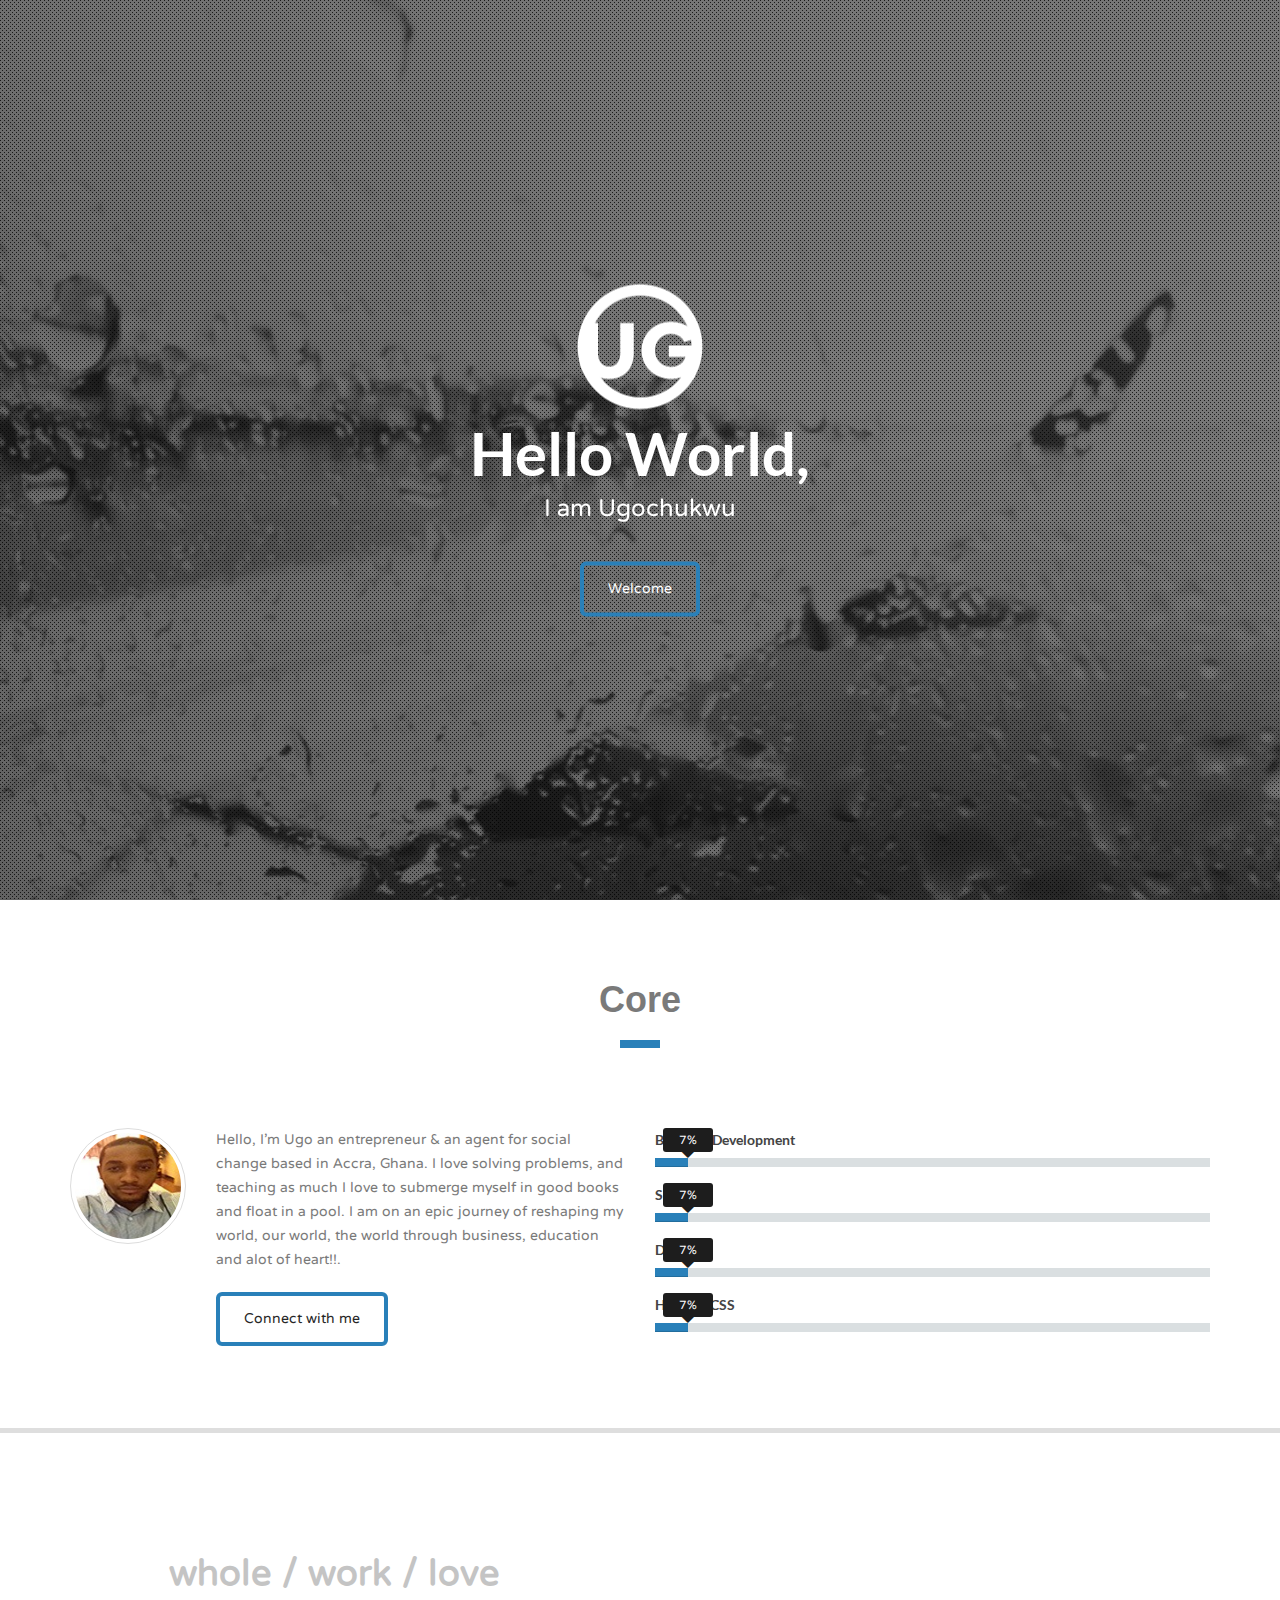
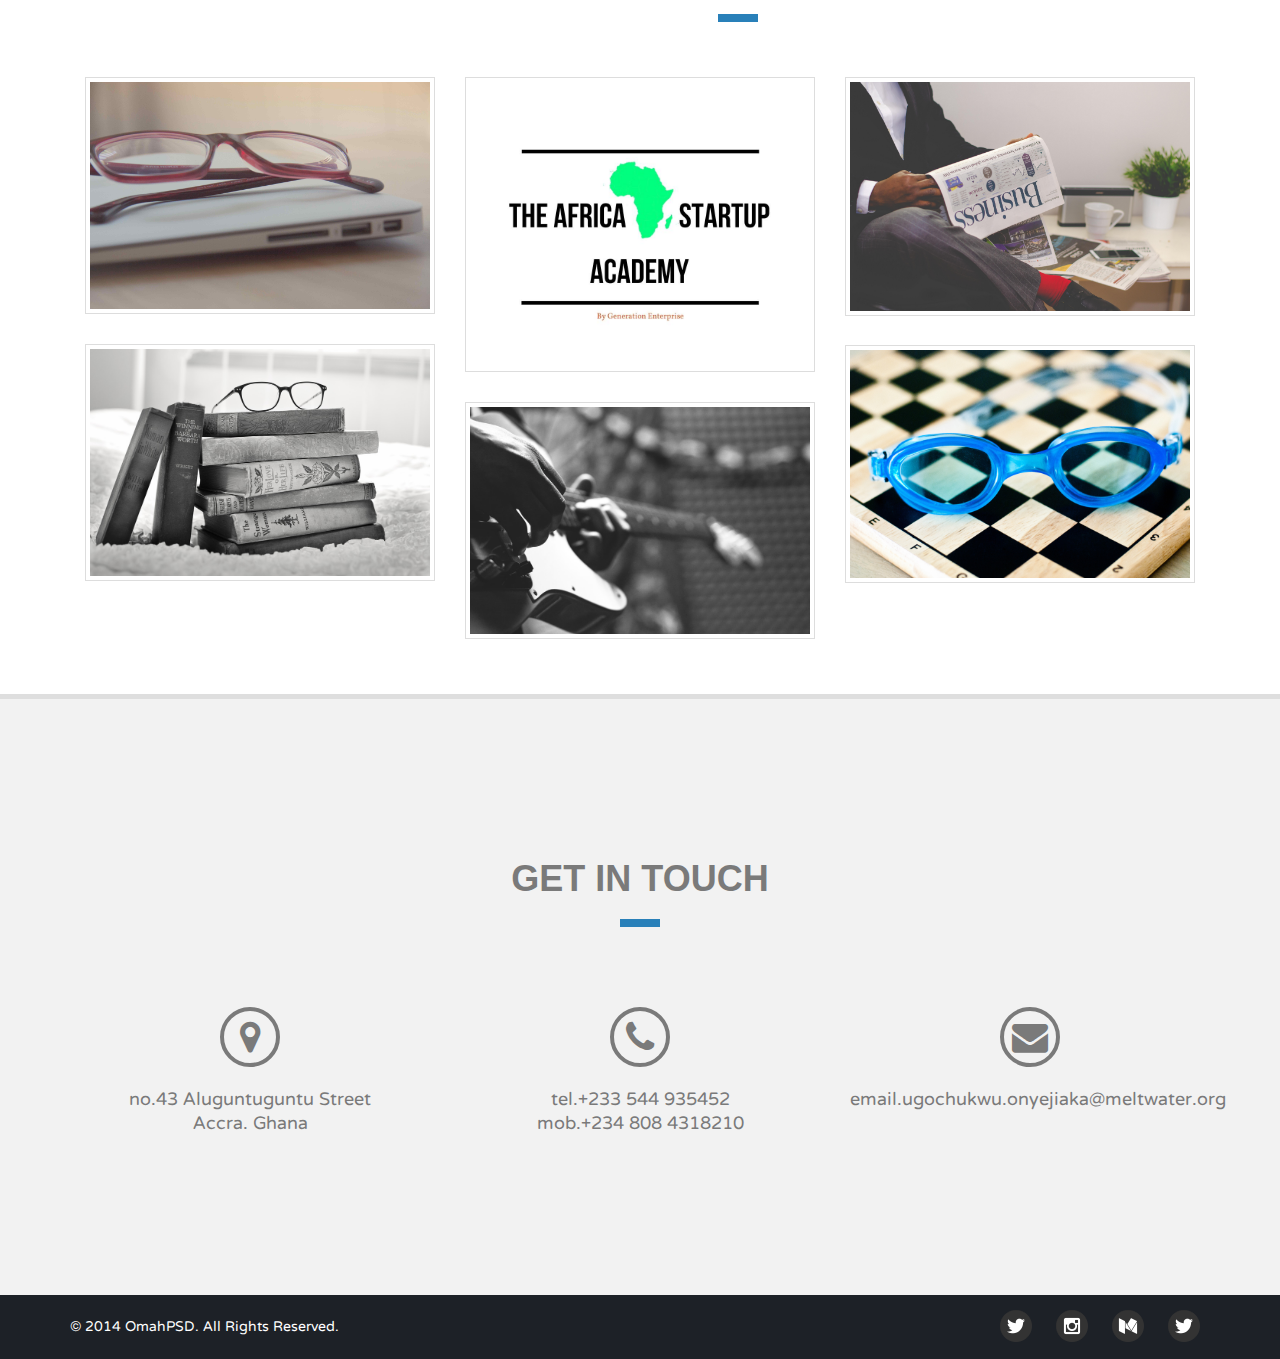
==== index.html @ f0c9c854 "new" ====
<!DOCTYPE html>
<html lang="en">

<head>
    <meta charset="utf-8">
    <meta name="viewport" content="width=device-width, initial-scale=1.0">
    <meta name="description" content="">
    <meta name="author" content="">
    <title>Ugochukwu</title>
    <!-- Bootstrap core CSS -->
    <link href="css/bootstrap.min.css" rel="stylesheet">
    <!-- Add custom CSS here -->
    <link href="css/style.css" rel="stylesheet">
    <link href="css/ekko-lightbox.css" rel="stylesheet">
    <link href="css/flexslider.css" rel="stylesheet">
    <link href="css/animate.min.css" rel="stylesheet">
    <link href="font-awesome/css/font-awesome.min.css" rel="stylesheet">
    <link href="css/bootstrap-theme.min.css" rel="stylesheet">
    <!--[if lt IE 9]>
        <script src="http://html5shiv.googlecode.com/svn/trunk/html5.js"></script>
        <![endif]-->
</head>

<body>
    <div id="boxWrapp">
        <div class="main-nav clearfix">
            <!-- navbar -->
            <nav class="navbar navbar-inverse" role="navigation">
                <div class="container-fluid">
                    <!-- Brand and toggle get grouped for better mobile display -->
                    <div class="navbar-header">
                        <button type="button" class="navbar-toggle" data-toggle="collapse" data-target="#NavCol">
                            <span class="sr-only">Toggle navigation</span>
                            <span class="icon-bar"></span>
                            <span class="icon-bar"></span>
                            <span class="icon-bar"></span>
                        </button>
                        <a class="navbar-brand bg-primary" href="#about">Ugochukwu</a>
                    </div>
                    <!-- Collect the nav links, forms, and other content for toggling -->
                    <div class="collapse navbar-collapse" id="NavCol">
                        <ul class="nav navbar-nav navbar-right">
                            <li class="current"><a href="#about" class="linear">Home</a></li>
                            <li><a href="#aboutMore" class="linear">Core</a></li>
                            <li><a href="#work" class="linear">Profile</a></li>
                            <li><a href="#contact" class="linear">Contact</a></li>
                        </ul>
                    </div>
                    <!-- /.navbar-collapse -->
                </div>
                <!-- /.container-fluid -->
            </nav>
        </div>
        <!-- Full Page Image Header Area -->
        <div id="about" class="header">
            <div class="maskHeader"></div>
            <div class="main-caption">
                <div class="logo">
                    <img src="img/ugo_logo.png" alt="logo" />
                </div>
                <!-- slider -->
                <div id="flex-head" class="flexslider">
                    <ul class="slides">
                        <li>
                            <h1>Hello World,</h1>
                            <h2>I am Ugochukwu</h2>
                        </li>
                        <li>
                            <h1>I'm an Entrepreneur</h1>
                            <h2>Passionate about solving problems with vision, simplicity & team-work</h2>
                        </li>
                        <li>
                            <h1>I'm an Educator </h1>
                            <h2>Passionate about making the world a better place through education</h2>
                        </li>
                    </ul>
                </div>
                <!-- end slider -->
                <a href="#aboutMore" class="btn btnAbout btn-clear border-color color-primary btn-lg linear">Welcome</a>
            </div>
            <!--  end main caption -->
        </div>
        <!-- end header -->
        <!-- /Full Page Image Header Area -->
        <!-- content -->
        <div id="aboutMore" class="page">
            <div class="container">
                <div class="row">
                    <div class="col-md-10  col-md-offset-1">
                        <div class="build title-page">
                            <h2 class="text-center">Core</h2>
                            <div class="line-title bg-primary"></div>
                        </div>
                    </div>
                    <!-- end col -->
                </div>
                <!-- end row -->
                <div class="row">
                    <div class="col-md-6">
                        <div class="build main-about">
                            <div class="row">
                                <div class="col-md-3">
                                    <div class="main-avatar text-center">
                                        <div class="avatar img-thumbnail img-circle">
                                            <img src="img/ugoavatar.jpg" alt="avatar" />
                                        </div>
                                    </div>
                                </div>
                                <div class="col-md-9">
                                    <div class="about-content">
                                        <p>Hello, I'm Ugo an entrepreneur & an agent for social change based in Accra, Ghana. I love solving problems, and teaching as much I love to submerge myself in good books and float in a pool. I am on an epic journey of reshaping my world, our world, the world through business, education and alot of heart!!.</p>
                                        <a href="#contact" class="btn btn-clear btn-lg border-color linear hire">Connect with me</a>
                                    </div>
                                </div>
                            </div>
                        </div>
                    </div>
                    <!-- end col -->
                    <div class="col-md-6">
                        <div class="build progressbar-a">
                            <div class="wrapp-progress">
                                <p class="pull-left">Business Development</p>
                                <div class="progress">
                                    <div class="progress-bar  clearfix" role="progressbar" aria-valuenow="89" aria-valuemin="0" aria-valuemax="100" style="width: 0%">
                                        <span class="precent-value"></span>
                                        <i class="fa fa-caret-down"></i>
                                    </div>
                                </div>
                            </div>
                            <div class="wrapp-progress">
                                <p class="pull-left">Sales</p>
                                <div class="progress">
                                    <div class="progress-bar  clearfix" role="progressbar" aria-valuenow="95" aria-valuemin="0" aria-valuemax="100" style="width: 0%">
                                        <span class="precent-value"></span>
                                        <i class="fa fa-caret-down"></i>
                                    </div>
                                </div>
                            </div>
                            <div class="wrapp-progress">
                                <p class="pull-left">Design</p>
                                <div class="progress">
                                    <div class="progress-bar  clearfix" role="progressbar" aria-valuenow="40" aria-valuemin="0" aria-valuemax="100" style="width: 0%">
                                        <span class="precent-value"></span>
                                        <i class="fa fa-caret-down"></i>
                                    </div>
                                </div>
                            </div>
                            <div class="wrapp-progress">
                                <p class="pull-left">HTML & CSS </p>
                                <div class="progress">
                                    <div class="progress-bar  clearfix" role="progressbar" aria-valuenow="70" aria-valuemin="0" aria-valuemax="100" style="width: 0%">
                                        <span class="precent-value"></span>
                                        <i class="fa fa-caret-down"></i>
                                    </div>
                                </div>
                            </div>
                        </div>
                    </div>
                </div>
                <!-- end row -->
            </div>
        </div>
        <!-- /Intro -->
        <!-- Portfolio -->
        <div id="work" class="page clearfix">
            <div class="container">
                <div class="row">
                    <div class="col-md-12  col-md-offset-1">
                        <div class="build title-page">
                            <ul id="filterOptions" class="clearfix ">
                                <li>
                                    <a class="btn btn-link linear" href="#" data-group="all">
                                        <h2>whole</h2></a>
                                </li>
                                <li><span><h2>/</h2></span></li>
                                <li>
                                    <a class="btn btn-link linear" href="#" data-group="mobile">
                                        <h2>work</h2></a>
                                </li>
                                <li><span><h2>/</h2></span></li>
                                <li>
                                    <a class="btn btn-link linear" href="#" data-group="ilustrator">
                                        <h2>love</h2></a>
                                </li>
                            </ul>
                            <div class="line-title bg-primary"></div>
                        </div>
                    </div>
                    <!-- end col -->
                </div>
                <!-- end row -->
                <div class="col-md-12">
                    <div class="folio-content clearfix">
                        <div class="row">
                            <div class="container_folio clearfix gallery" id="grid">
                                <div class="col-xs-12 col-sm-4 col-md-4 box" data-groups='["all", "mobile"]'>
                                    <div class="folio-img">
                                        <div class="portfolio-item ">
                                            <div class="thumbnail">
                                                <div class="thumb-img">
                                                    <div class="link-attr">
                                                        <a href="img/founder.png" data-gallery="" data-parent="" data-toggle="lightbox" data-title="Entrepreneurship path" class="link-search animated linear"><i class="fa fa-search"></i></a>
                                                        <a href="#" class="link-chain animated linear"><i class="fa  fa-chain"></i></a>
                                                    </div>
                                                    <img class="linear img-portfolio img-responsive" src="img/Macbook-Glasses-BarnImages.com-1.jpg" alt="This Is Image">
                                                    <div class="folio-caption">
                                                        <i class="fa fa-caret-up"></i>
                                                        <p>Founder</p>
                                                    </div>
                                                </div>
                                            </div>
                                        </div>
                                    </div>
                                </div>
                                <div class="col-xs-12 col-sm-4 col-md-4 box" data-groups='["all", "mobile"]'>
                                    <div class="folio-img">
                                        <div class="portfolio-item">
                                            <div class="thumbnail">
                                                <div class="thumb-img">
                                                    <div class="link-attr">
                                                        <a href="img/ASA.jpg" data-gallery="" data-parent="" data-toggle="lightbox" data-title="African Startup Academy" class="link-search animated linear"><i class="fa fa-search"></i></a>
                                                        <a href="#" class="link-chain animated linear"><i class="fa  fa-chain"></i></a>
                                                    </div>
                                                    <img class="linear img-portfolio img-responsive" src="img/12961458_1305160006167172_6121748039658081891_n.jpg" alt="This Is Image">
                                                    <div class="link"><a href="#">This Is Folio Link2</a></div>
                                                    <div class="folio-caption">
                                                        <i class="fa fa-caret-up"></i>
                                                        <p>ASA: Project Officer/sub-facilitator</p>
                                                    </div>
                                                </div>
                                            </div>
                                        </div>
                                    </div>
                                </div>
                                <div class="col-xs-12 col-sm-4 col-md-4 box" data-groups='["all", "mobile"]'>
                                    <div class="folio-img">
                                        <div class="portfolio-item">
                                            <div class="thumbnail">
                                                <div class="thumb-img">
                                                    <div class="link-attr">
                                                        <a href="img/afrobus.jpg" data-gallery="" data-parent="" data-toggle="lightbox" data-title="Bus booking startup" class="link-search animated linear"><i class="fa fa-search"></i></a>
                                                        <a href="#" class="link-chain animated linear"><i class="fa  fa-chain"></i></a>
                                                    </div>
                                                    <img class="linear img-portfolio img-responsive" src="img/141.jpg" alt="This Is Image">
                                                    <div class="link"><a href="#">This Is Folio Link3</a></div>
                                                    <div class="folio-caption">
                                                        <i class="fa fa-caret-up"></i>
                                                        <p>Afrobus: Business Dev</p>
                                                    </div>
                                                </div>
                                            </div>
                                        </div>
                                    </div>
                                </div>
                                <div class="col-xs-12 col-sm-4 col-md-4 box" data-groups='["all", "ilustrator"]'>
                                    <div class="folio-img">
                                        <div class="portfolio-item">
                                            <div class="thumbnail">
                                                <div class="thumb-img">
                                                    <div class="link-attr">
                                                        <a href="img/photo-1444703686981-a3abbc4d4fe3.jpeg" data-parent="" data-toggle="lightbox" data-title="Books open the mind" class="link-search animated linear"><i class="fa fa-search"></i></a>
                                                        <a href="#" class="link-chain animated linear"><i class="fa  fa-chain"></i></a>
                                                    </div>
                                                    <img class="linear img-portfolio img-responsive" src="img/books.jpg" alt="This Is Image">
                                                    <div class="link"><a href="#">This Is Folio Link4</a></div>
                                                    <div class="folio-caption">
                                                        <i class="fa fa-caret-up"></i>
                                                        <p>Books: Avid Reader</p>
                                                    </div>
                                                </div>
                                            </div>
                                        </div>
                                    </div>
                                </div>
                                <div class="col-xs-12 col-sm-4 col-md-4 box" data-groups='["all", "ilustrator"]'>
                                    <div class="folio-img">
                                        <div class="portfolio-item">
                                            <div class="thumbnail">
                                                <div class="thumb-img">
                                                    <div class="link-attr">
                                                        <a href="img/swimming.jpg" data-parent="" data-toggle="lightbox" data-title="Dive In" class="link-search animated linear"><i class="fa fa-search"></i></a>
                                                        <a href="#" class="link-chain animated linear"><i class="fa  fa-chain"></i></a>
                                                    </div>
                                                    <img class="linear img-portfolio img-responsive" src="img/JH0406_BarnImages.com_-12.jpg" alt="This Is Image">
                                                    <div class="link"><a href="#">This Is Folio Link5</a></div>
                                                    <div class="folio-caption">
                                                        <i class="fa fa-caret-up"></i>
                                                        <p>Swimming</p>
                                                    </div>
                                                </div>
                                            </div>
                                        </div>
                                    </div>
                                </div>
                                <div class="col-xs-12 col-sm-4 col-md-4 box" data-groups='["all", "ilustrator"]'>
                                    <div class="folio-img">
                                        <div class="portfolio-item">
                                            <div class="thumbnail">
                                                <div class="thumb-img">
                                                    <div class="link-attr">
                                                        <a href="img/Guitar.jpg" data-parent="" data-toggle="lightbox" data-title="lifts the soul" class="link-search animated linear"><i class="fa fa-search"></i></a>
                                                        <a href="#" class="link-chain animated linear"><i class="fa fa-chain"></i></a>
                                                    </div>
                                                    <img class="linear img-portfolio img-responsive " src="img/guiatr 2.jpeg " alt="This Is Image ">
                                                    <div class="link "><a href="# ">This Is Folio Link6</a></div>
                                                    <div class="folio-caption ">
                                                        <i class="fa fa-caret-up "></i>
                                                        <p>Guitar</p>
                                                    </div>
                                                </div>
                                            </div>
                                        </div>
                                    </div>
                                </div>
                            </div>
                        </div>
                    </div>
                    <!-- end folio content -->
                </div>
                <!-- end col -->
            </div>
            <!--end container-->
        </div>
        <!-- /Portfolio -->
        <!--contact-->
        <div id="contact " class="page page-bgcolor ">
            <div class="container ">
                <div class="row ">
                    <div class="col-md-10 col-md-offset-1 ">
                        <div class="build title-page ">
                            <h2 class="text-center ">GET IN TOUCH</h2>
                            <div class="line-title bg-primary "></div>
                        </div>
                    </div>
                    <!-- end col -->
                </div>
                <!-- end row -->
                <div class="row ">
                    <div class="col-md-4 ">
                        <div class="build contact clearfix text-center ">
                            <span class="fa fa-map-marker "></span>
                            <p> no.43 Aluguntuguntu Street
                                <br />Accra. Ghana
                                <p>
                        </div>
                    </div>
                    <!-- end col -->
                    <div class="col-md-4 ">
                        <div class="build contact clearfix text-center ">
                            <span class="fa fa-phone "></span>
                            <p>tel.<a href="tel:+824 2344 5602 ">+233 544 935452  </a></p>
                            <p>mob.<a href="tel:+824 256 9877 ">+234 808 4318210</a></p>
                        </div>
                    </div>
                    <div class="col-md-4 ">
                        <div class="build contact clearfix text-center ">
                            <span class="fa fa-envelope "></span>
                            <p>email.ugochukwu.onyejiaka@meltwater.org</p>
                        </div>
                    </div>
                </div>
                <!-- end row -->
            </div>
            <!-- end container -->
        </div>
        <!--contact-->
        <!-- Footer -->
        <footer class="bg-black ">
            <div class="container ">
                <div class="row ">
                    <div class="col-md-6 ">
                        <div class="cp-right ">
                            <p>&copy; 2014 <a href="http://omahpsd.com " class="color-primary linear ">OmahPSD</a>. All Rights Reserved. </p>
                        </div>
                        <!-- end build -->
                    </div>
                    <!-- end col -->
                    <div class="col-md-6 text-right ">
                        <ul class="list-inline ">
                            <li><a href="https://twitter.com/ugofred " class="socIcon color-primary linear "><i ><img src="img/1474436892_twitter_online_social_media.png"></i></a></li>
                            <li><a href="https://www.instagram.com/iamnegus/ " class="socIcon color-primary linear "><i ><img src="img/1474436940_instagram_online_social_media_photo.png "></i></a></li>
                            <li><a href="https://medium.com/@ugofred/education-a-future-to-expect-d657e2063b4a#.9bzsd84dk " class="socIcon color-primary linear "><i ><img src="img/1474436838_social_media_logo_medium.png "></i></a></li>
                            <li><a href="https://web.facebook.com/onyejiaka.ugochukwu " class="socIcon color-primary linear "><i><img src="img/1474436892_twitter_online_social_media.png"></i></a></li>
                        </ul>
                    </div>
                </div>
            </div>
        </footer>
        <!-- /Footer -->
        <!-- JavaScript -->
        <script src="js/jquery-1.10.2.js "></script>
        <script src="js/bootstrap.js "></script>
        <script src="js/jquery.sticky.js "></script>
        <script src="js/jquery.nav.js "></script>
        <script src="js/jquery.scrollTo.js "></script>
        <script src="js/jquery.flexslider.js "></script>
        <script type="text/javascript " src="js/ekko-lightbox.js "></script>
        <script src="js/jquery.easing.1.3.js "></script>
        <script src="js/jquery.shuffle.js "></script>
        <script src="js/script.js "></script>
        <!-- Custom JavaScript for the Side Menu and Smooth Scrolling -->
    </div>
</body>

</html>
---- css/style.css ----
/* Global Styles */

@font-face {
    font-family: 'VerelaRound';
    src: url('VarelaRound-Regular.eot');
    /* IE9 Compat Modes */
    src: url('VarelaRound-Regular.eot?#iefix') format('embedded-opentype'), /* IE6-IE8 */
    url('VarelaRound-Regular.ttf') format('truetype'), /* Safari, Android, iOS */
    url('VarelaRound-Regular.svg#svgFontName') format('svg');
    /* Legacy iOS */
}

@font-face {
    font-family: 'Lato';
    src: url('Lato-Bold.ttf');
    /* IE9 Compat Modes */
}

html,
body {
    height: 100%;
    width: 100%;
    color: #7a7a7a;
    line-height: 24px;
}

h1,
.h1,
h2,
.h2,
h3,
.h3 {
    margin-top: 0px;
    margin-bottom: 0;
    padding: 20px 0
}

p,
a {
    font-family: 'VerelaRound';
}

img {
    max-width: 100%;
}

#boxWrapp {
    width: 100%;
    margin: 0 auto;
    padding: 0;
    overflow: hidden;
}

.build {
    padding: 40px 0;
    margin: 0;
}

.build ul {
    padding: 0;
    margin: 0;
    list-style: none;
    position: relative;
}

.btn-clear {
    border: 4px solid;
}

.btn {
    font-size: 14px;
}

a .border-color {
    color: #2980b9;
}


/*on scroll show*/


/* =============================== header ===================================== */

.header {
    background: url(../img/background.jpg) no-repeat center fixed;
    -webkit-background-size: cover;
    -moz-background-size: cover;
    -o-background-size: cover;
    background-size: cover;
    filter: progid: DXImageTransform.Microsoft.AlphaImageLoader(src='.myBackground.jpg', sizingMethod='scale');
    -ms-filter: "progid:DXImageTransform.Microsoft.AlphaImageLoader(src='myBackground.jpg', sizingMethod='scale')";
}


/* slider */

.maskHeader {
    position: absolute;
    top: 0;
    left: 0;
    width: 100%;
    height: 100%;
    background: url(../img/pattern.png);
}

#flex-head h1 {
    font-family: 'Lato';
    font-weight: 700;
    font-size: 60px;
    margin: 0;
    padding: 10px 0;
    color: #fff;
}

#flex-head {
    margin: 0 0 0;
    background: transparent;
    border: none;
    position: relative;
    -webkit-border-radius: 0px;
    -moz-border-radius: 0px;
    -o-border-radius: 0px;
    border-radius: 0px;
    -webkit-box-shadow: none;
    -moz-box-shadow: none;
    -o-box-shadow: none;
    box-shadow: none;
    zoom: 1;
}

#flex-head h2 {
    font-family: 'VerelaRound';
    font-size: 24px;
    margin: 0;
    padding: 0 0 40px 0;
    color: #fff;
}

#flex-head .slides > li {
    position: relative;
}

#flex-head .flex-control-nav,
#flex-head .flex-direction-nav {
    display: none;
}

.main-caption {
    width: 100%;
    position: absolute;
    top: 50%;
    left: 0;
    transform: translate(0, -50%);
    -webkit-transform: translate(0, -50%);
    -moz-transform: translate(0, -50%);
    -ms-transform: translate(0, -50%);
    -o-transform: translate(0, -50%);
    text-align: center;
}

.btnAbout {
    color: #fff;
    font-size: 14px;
}

.btnAbout:hover {
    color: #fff;
}

.main-caption .btn-clear {
    padding: 14px 24px;
}

.main-caption .btn-clear:hover {
    border-color: #fff;
}


/* ==============================================================  Menu ======================================================= */

.main-nav {
    position: fixed;
    top: 0;
    display: none;
    width: 100%;
    min-height: 54px;
    z-index: 99;
}

.navbar {
    border-radius: 0px;
    min-height: 54px;
    margin-bottom: 0px;
    width: 100%;
    z-index: 99;
    border: none;
}

a.navbar-brand {
    float: left;
    height: inherit;
    padding: 3px 15px;
    font-size: 18px;
    line-height: 48px;
    color: #fff;
}

.navbar-inverse .navbar-brand {
    color: #fff;
}

.navbar-nav > li > a {
    padding-top: 16px;
    padding-bottom: 13px;
    border-bottom: 5px solid transparent;
    font-size: 14px;
    text-transform: uppercase;
}

.navbar-inverse .navbar-nav > li > a {
    color: #fff;
}

.navbar-inverse .navbar-nav > li.current > a {
    text-decoration: none;
}

.navbar-nav > li.current > a,
.navbar-inverse .navbar-nav > li > a:hover {
    background: rgba(255, 255, 255, 0.1);
}


/* ========================================= title page ==================================== */

.title-page {
    color: #7a7a7a;
}

.title-page h2 {
    position: relative;
    text-align: center;
    margin: 0;
    z-index: 77;
    padding: 0 0 20px 0;
    font-size: 36px;
    font-weight: 600;
    font-famiily: 'Lato';
}

.line-title {
    width: 40px;
    height: 8px;
    margin: 0 auto;
}


/* Full Page Image Header Area */

.header {
    position: relative;
}

.linear {
    transition: all 200ms linear;
    -webkit-transition: all 200ms linear;
    -moz-transition: all 200ms linear;
    -ms-transition: all 200ms linear;
    -o-transition: all 200ms linear;
}


/* Intro */

.page {
    padding: 40px 0;
    position: relative;
    border-bottom: 5px solid #dedede;
}

.page:last-of-type {
    border-bottom: none;
    padding: 120px 0;
}

.page-bgcolor {
    background: #f2f2f2;
}


/* ================================================= about us ================================================== */

.about-content p {
    font-size: 14px;
    padding-bottom: 20px;
    margin: 0;
}

.avatar {
    max-width: 120px;
}

.avatar img {
    border-radius: 50%;
    -webkit-border-radius: 50%;
    -moz-border-radius: 50%;
    -ms-border-radius: 50%;
    -o-border-radius: 50%;
}

.main-about img {
    margin-right: 20px;
}

.main-about .btn-clear {
    padding: 14px 24px;
}

.main-about .btn-clear:hover {
    color: #fff;
}

.hire {
    color: #262626
}


/*==================progress========================*/

.progress {
    height: 9px;
    background-color: #dadfe1;
    border-radius: 0px;
    -webkit-box-shadow: none;
    box-shadow: none;
    clear: both;
    margin: 6px 0 16px 0;
    overflow: inherit;
}

.progress-bar {
    position: relative;
    transition: all 200ms linear !important;
    -webkit-transition: all 200ms linear !important;
    -moz-transition: all 200ms linear !important;
    -ms-transition: all 200ms linear !important;
    -o-transition: all 200ms linear !important;
}

.wrapp-progress {
    position: relative;
    padding-top: 24px;
}

.wrapp-progress p {
    font-size: 14px;
    font-family: 'Lato', sans-serif;
    color: #444444;
    font-weight: bold;
    margin: 0;
    padding: 0;
    line-height: 24px;
    position: absolute;
    left: 0;
    top: 0px;
}

.precent-value {
    color: #fff;
    font-size: 12px;
    line-height: 24px;
    position: absolute;
    right: -25px;
    top: -30px;
    height: 24px;
    width: 50px;
    background: #1d1d1d;
    border-radius: 3px;
    font-family: 'VerelaRound';
}

.progress-bar i {
    font-size: 24px;
    color: #1d1d1d;
    position: absolute;
    right: -7px;
    top: -16px;
}

.progress {
    clear: both;
}


/* ============================================== Portfolio ================================================================= */

ul#filterOptions {
    margin: 0;
    padding: 40px 0 0 0;
    list-style: none;
    display: table;
}

ul#filterOptions li {
    float: left;
    margin-right: -1px;
}

ul#filterOptions li span {
    padding: 10px 12px;
    display: block;
    color: #c4c4c4;
    padding: 0 10px;
    font-family: 'VerelaRound';
}

ul#filterOptions li a {
    color: #c4c4c4;
    font-size: 18px;
    padding: 0;
}

ul#filterOptions li.cur a:hover {
    color: #1d2127;
}

ul#filterOptions li a:hover {
    text-decoration: none;
}

.folio-content {
    height: auto;
}

ul.container_folio {
    overflow: hidden;
}

ul.container_folio li.box {
    overflow: hidden;
    height: auto;
    display: block;
}

.box img {
    max-width: 100%
}

.portfolio-item .thumbnail {
    margin: 0;
    position: relative;
}

.linear {
    transition: all 200ms linear;
    -webkit-transition: all 200ms linear;
    -moz-transition: all 200ms linear;
    -ms-transition: all 200ms linear;
    -o-transition: all 200ms linear;
}

.thumb-img {
    position: relative;
    overflow: hidden;
    background: #000;
}

.thumb-img img {
    display: block;
    -webkit-transform: scale(1, 1);
    -webkit-transition-timing-function: ease-out;
    -webkit-transition-duration: 250ms;
    -moz-transform: scale(1, 1);
    -moz-transition-timing-function: ease-out;
    -moz-transition-duration: 250ms;
}

.thumb-img:hover img,
.link-attr:hover .thumb-img > img {
    -webkit-transform: scale(1.05, 1.07);
    -webkit-transition-timing-function: ease-out;
    -webkit-transition-duration: 250ms;
    -moz-transform: scale(1.05, 1.07);
    -moz-transition-timing-function: ease-out;
    -moz-transition-duration: 250ms;
}

.thumb-img:hover img {
    opacity: 0.7;
}

.folio-img {
    padding: 15px 0;
}

.folio-caption {
    position: absolute;
    bottom: -58px;
    left: 0;
    background: #fff;
    width: 100%;
    max-height: 48px;
}

.folio-caption p {
    color: #1d2127;
    padding: 15px;
    margin: 0;
    text-align: center;
    font-size: 18px;
}

.folio-caption i {
    position: absolute;
    top: -9px;
    left: 50%;
    font-size: 32px;
    line-height: 9px;
    margin-left: -9px;
    color: #fff;
}

.portfolio-item {
    margin: 0;
    padding: 0 0;
}

.main-folio {
    margin: 0 auto;
    width: 100%;
    padding: 40px 0;
    position: relative;
    overflow: hidden;
}

.container_folio {
    margin: 0 0 0 0;
    padding: 0 0 40px 0;
    list-style: none;
    width: 100%;
    clear: both;
    position: relative;
    overflow: hidden;
}

.col-md-12 {
    clear: both;
}

.img-portfolio {
    margin: 0;
}

div.link {
    visibility: hidden;
    position: absolute;
    top: 0;
    color: #fff;
    font-size: 14px;
}

.thumbnail {
    border-radius: 0px;
}

.link-attr {
    width: 60%;
    position: absolute;
    top: 50%;
    left: 50%;
    transform: translate(-50%, -50%);
    -webkit-transform: translate(-50%, -50%);
    -moz-transform: translate(-50%, -50%);
    -ms-transform: translate(-50%, -50%);
    -o-transform: translate(-50%, -50%);
    text-align: center;
    z-index: 88;
}

.link-attr a {
    border: 3px solid #fff;
    -webkit-border-radius: 100%;
    -moz-border-radius: 100%;
    -o-border-radius: 100%;
    border-radius: 100%;
    width: 48px;
    height: 48px;
    background: transparent;
    padding: 10px 12px;
    color: #fff;
    animation-duration: 750ms;
    -webkit-animation-duration: 750ms;
    -moz-animation-duration: 750ms;
    -ms-animation-duration: 750ms;
    -o-animation-duration: 750ms;
    animation-iteration-count: backwards;
    -webkit-animation-iteration-count: backwards;
    -moz-animation-iteration-count: backwards;
    -ms-animation-iteration-count: backwards;
    -o-animation-iteration-count: backwards;
    -webkit-animation-delay: 500ms;
    -moz-animation-delay: 500ms;
    -ms-animation-delay: 500ms;
    -o-animation-delay: 500ms;
    display: none;
}

.link-search {
    position: absolute;
    left: 50%;
    top: -24px;
    margin-left: -55px;
}

.link-chain {
    position: absolute;
    right: 50%;
    top: -24px;
    margin-right: -55px;
}

.link-attr a i {
    font-size: 21px;
}


/*=================contact====================*/

.main-contact {
    padding: 40px 0;
}

.contact-info p span {
    width: 24px;
    height: 24px;
    text-align: center;
}

.contact-info .fa {
    font-size: 18px;
    vertical-align: middle;
    margin-right: 20px;
}

.contact p {
    font-size: 18px;
    margin: 0;
    padding: 0 0 0 0;
}

.contact span {
    border-radius: 100%;
    -webkit-border-radius: 100%;
    -moz-border-radius: 100%;
    -ms-border-radius: 100%;
    -o-border-radius: 100%;
    border: 4px solid #7a7a7a;
    width: 60px;
    height: 60px;
    text-align: center;
    font-size: 36px;
    line-height: 53px;
    margin-bottom: 20px;
}

.contact p a {
    color: #7a7a7a;
}

.contact p a:hover {
    text-decoration: none;
}


/* Footer */

footer {
    color: #ffffff;
    padding: 10px 0;
}

.cp-right P {
    margin: 0;
    padding: 10px 0;
}

.cp-right P a {
    text-decoration: none;
}

.cp-right P a:hover {
    color: #fff;
}

.top-scroll {
    margin: 0;
    padding: 0;
}

.top-scroll a {
    text-decoration: none;
    color: inherit;
    display: block;
    font-size: 92px;
    line-height: 48px;
}

.top-scroll a:hover {
    color: #fff;
}

i.scroll {
    color: #fff;
    position: absolute;
    top: -15px;
    left: 50%;
    margin-left: -28px;
}

i.scroll:hover {
    color: #fff;
}


/* ========================================== Footer ======================================================= */

.list-inline {
    text-align: right;
    margin: 0;
}

.list-inline > li {
    display: inline-block;
    padding-right: 10px;
    padding-left: 10px;
}

.list-inline > li a i {
    vertical-align: middle;
    line-height: 41px;
}

.socIcon {
    display: block;
    color: #fff;
    animation-duration: 750ms;
    -webkit-animation-duration: 750ms;
    -moz-animation-duration: 750ms;
    -ms-animation-duration: 750ms;
    -o-animation-duration: 750ms;
    -webkit-animation-delay: 1000ms;
    -moz-animation-delay: 1000ms;
    -ms-animation-delay: 1000ms;
    -o-animation-delay: 1000ms;
    animation-iteration-count: 1;
    -webkit-animation-iteration-count: 1;
    -moz-animation-iteration-count: 1;
    -ms-animation-iteration-count: 1;
    -o-animation-iteration-count: 1;
}

.socIcon:hover {
    color: #fff;
}


/* ========================================== modal ======================================================= */

body.modal-open {
    margin-right: 0px !important;
    overflow: scroll;
}


/* ========================================== Responsive ======================================================= */

@media screen and (min-width:240px) and (max-width: 991px) {
    .cp-right,
    ul.list-inline {
        text-align: center;
    }
    i.scroll {
        color: #fff;
        position: relative;
        top: 0;
        left: 0;
        margin-left: 0;
    }
    .main-about img {
        margin-right: 0;
    }
    .main-avatar {
        margin-bottom: 20px;
    }
    .about-content {
        text-align: center;
    }
    .about-content p {
        text-align: left;
    }
}

@media screen and (min-width:768px) and (max-width: 991px) {
    .link-attr a {
        width: 36px;
        height: 36px;
        padding: 5px 10px;
    }
    .link-attr a i {
        font-size: 12px;
    }
}

@media (min-width: 768px) {
    .navbar-nav {
        float: none;
    }
}

@media screen and (min-width:768px) and (max-width: 1199px) {
    .folio-caption p {
        font-size: 12px;
    }
}

@media screen and (min-width:240px) and (max-width: 767px) {
    ul.container_folio {
        text-align: center;
    }
    ul.container_folio li.box {
        margin: 0;
        padding: 0 15px;
        width: 100%;
        max-width: 380px;
        display: inline-block;
        float: none;
    }
    .navbar ul.pull-right {
        float: none !important;
    }
    .navbar-inverse .navbar-nav > li > a.btn,
    .navbar-inverse .navbar-nav > li span {
        display: none;
    }
    .navbar-toggle {
        margin-top: 25px;
    }
}

@media screen and (min-width:240px) and (max-width: 480px) {
    .contact p {
        font-size: 14px;
    }
    .link-attr a {
        width: 36px;
        height: 36px;
        padding: 5px 10px;
    }
    .link-attr a i {
        font-size: 12px;
    }
}

@media screen and (min-width:768px) and (max-width: 1024px) {
    .logo img {
        width: 12%;
    }
    #flex-head h1 {
        font-size: 48px;
    }
    #flex-head h2 {
        font-size: 18px;
    }
    .main-caption .btn-clear,
    .main-about .btn-clear {
        padding: 8px 14px;
    }
    .title-page h2 {
        font-size: 24px;
    }
}

@media screen and (min-width:481px) and (max-width: 767px) {
    footer {
        margin-bottom: 0;
    }
    .logo img {
        width: 15%;
    }
    #flex-head h1 {
        font-size: 36px;
    }
    #flex-head h2 {
        font-size: 14px;
        padding: 0 0 8px 0;
    }
    .main-caption .btn-clear,
    .main-about .btn-clear {
        padding: 8px 14px;
    }
    .title-page h2 {
        font-size: 18px;
    }
}

@media screen and (min-width:240px) and (max-width: 480px) {
    .logo img {
        width: 15%;
    }
    #flex-head h1 {
        font-size: 24px;
    }
    #flex-head h2 {
        font-size: 14px;
        padding: 0 0 8px 0;
    }
    .main-caption .btn-clear,
    .main-about .btn-clear {
        padding: 6px 14px;
    }
    .title-page h2 {
        font-size: 24px;
    }
}

@media screen and (max-width: 767px) and (min-width: 240px) {
    .navbar-toggle {
        margin-top: 10px;
    }
    .avatar {
        margin: 0 auto;
    }
}
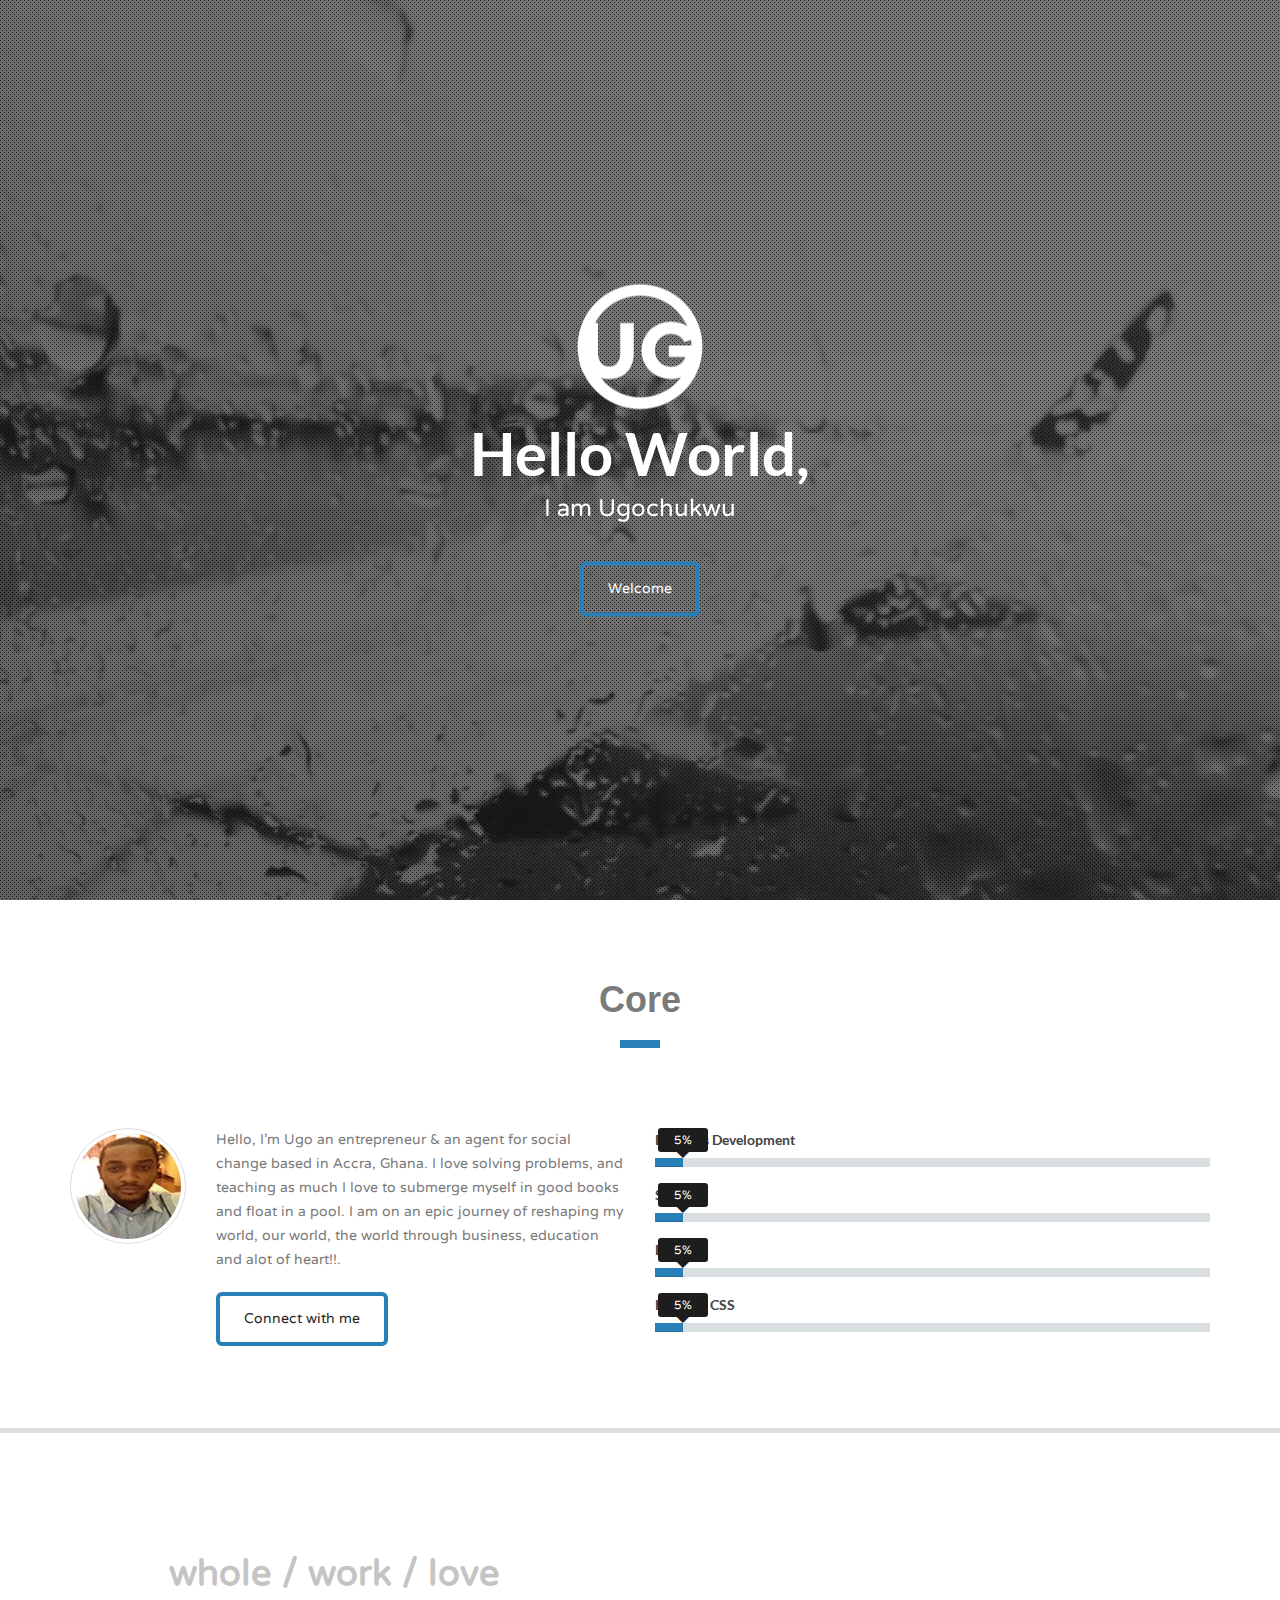
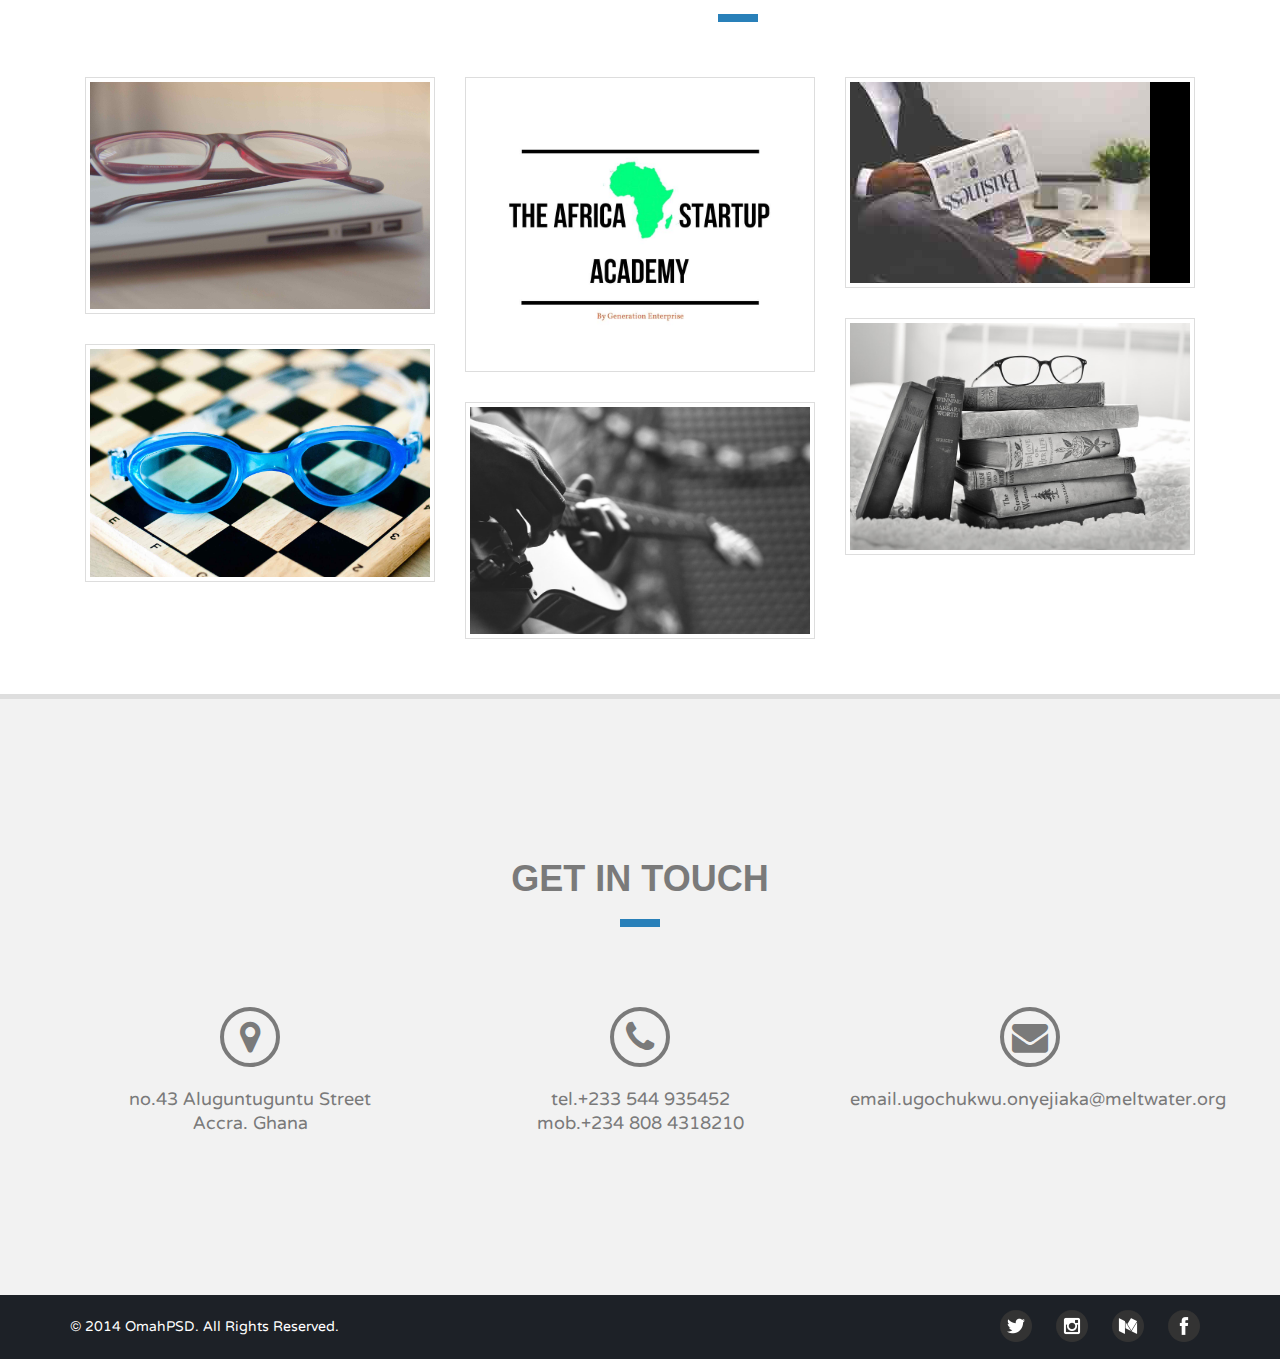
==== commit 32d37c22: "3" ====
--- a/index.html
+++ b/index.html
@@ -380,7 +380,7 @@
                             <li><a href="https://twitter.com/ugofred " class="socIcon color-primary linear "><i ><img src="img/1474436892_twitter_online_social_media.png"></i></a></li>
                             <li><a href="https://www.instagram.com/iamnegus/ " class="socIcon color-primary linear "><i ><img src="img/1474436940_instagram_online_social_media_photo.png "></i></a></li>
                             <li><a href="https://medium.com/@ugofred/education-a-future-to-expect-d657e2063b4a#.9bzsd84dk " class="socIcon color-primary linear "><i ><img src="img/1474436838_social_media_logo_medium.png "></i></a></li>
-                            <li><a href="https://web.facebook.com/onyejiaka.ugochukwu " class="socIcon color-primary linear "><i><img src="img/1474436892_twitter_online_social_media.png"></i></a></li>
+                            <li><a href="https://web.facebook.com/onyejiaka.ugochukwu " class="socIcon color-primary linear "><i><img src="img/1474436915_online_social_media_facebook.png"></i></a></li>
                         </ul>
                     </div>
                 </div>
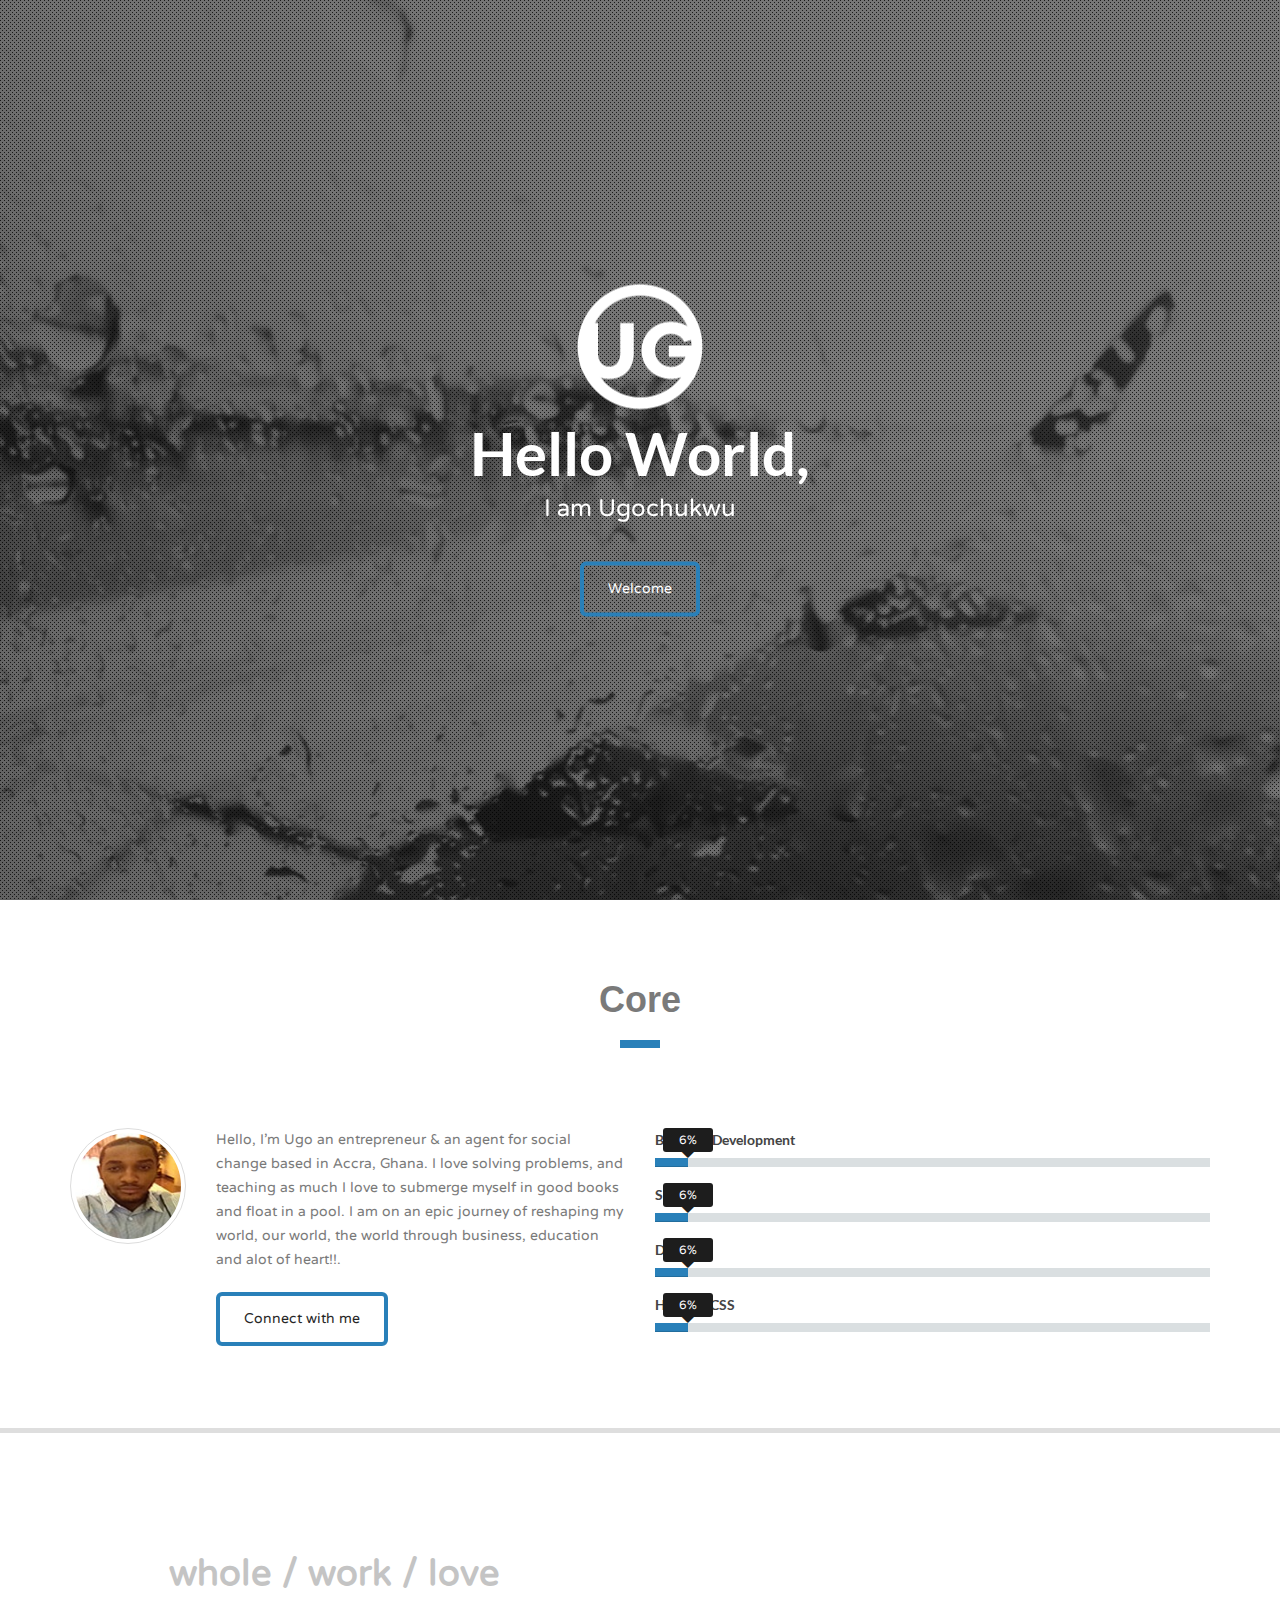
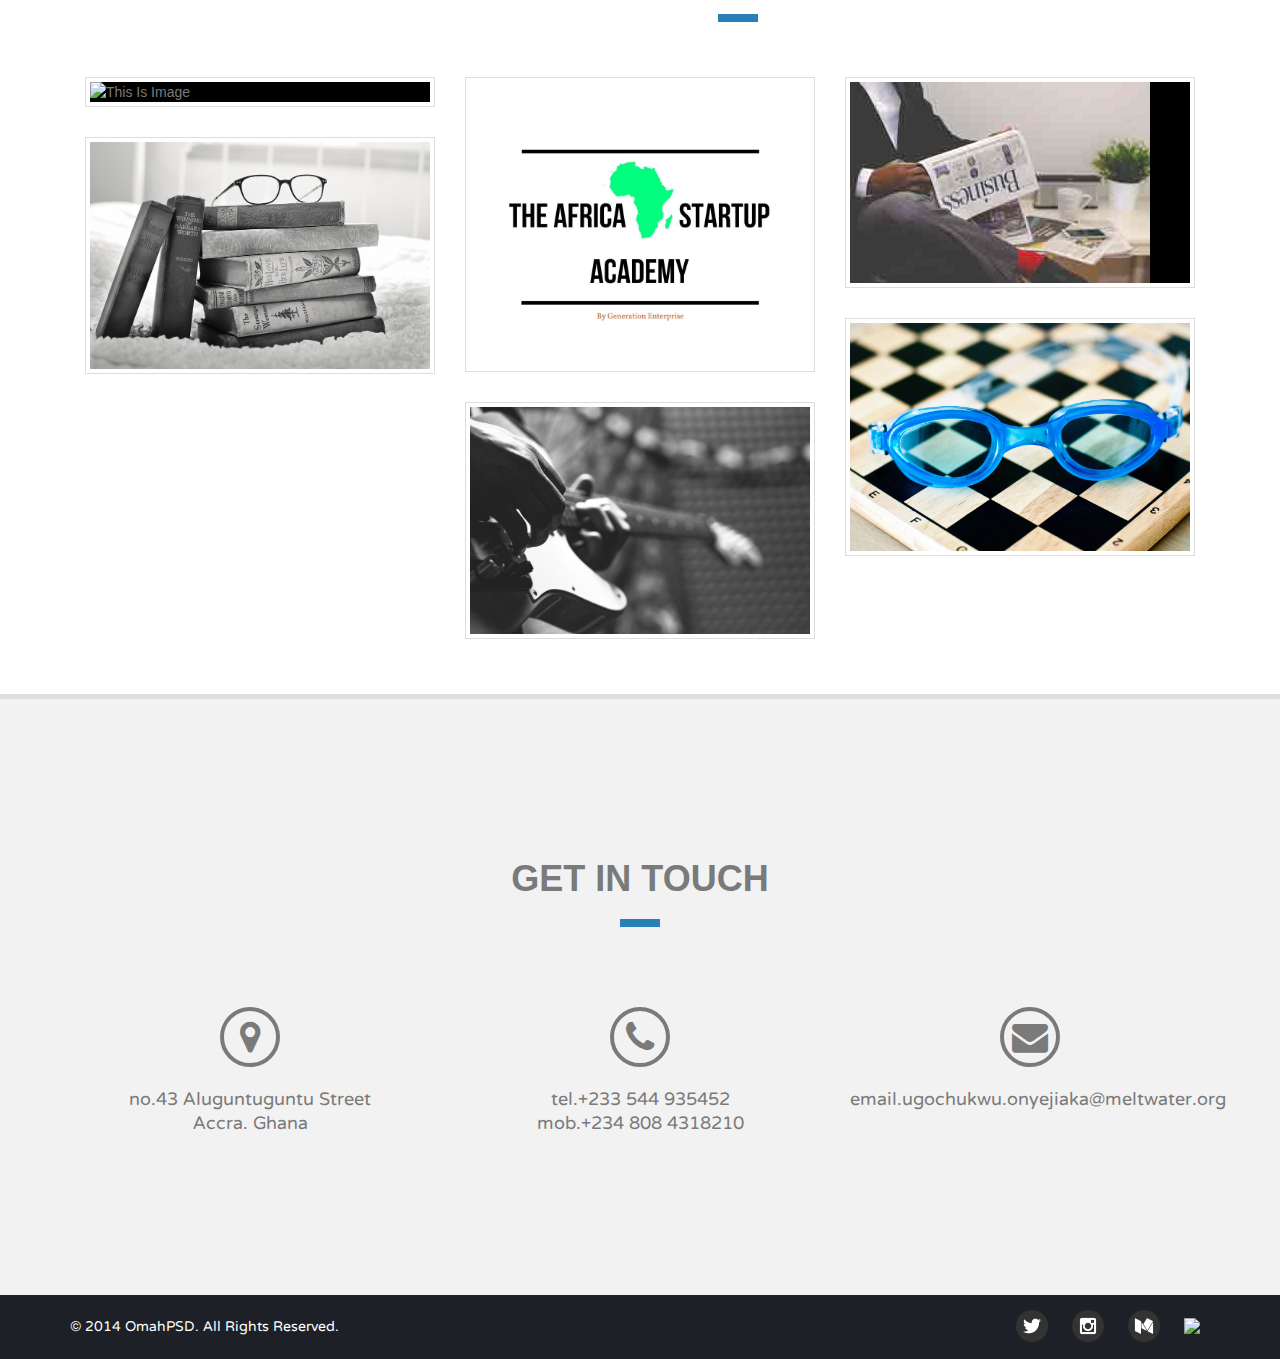
==== commit 855c887a: "dropbox test" ====
--- a/index.html
+++ b/index.html
@@ -202,7 +202,7 @@
                                                         <a href="img/founder.png" data-gallery="" data-parent="" data-toggle="lightbox" data-title="Entrepreneurship path" class="link-search animated linear"><i class="fa fa-search"></i></a>
                                                         <a href="#" class="link-chain animated linear"><i class="fa  fa-chain"></i></a>
                                                     </div>
-                                                    <img class="linear img-portfolio img-responsive" src="img/Macbook-Glasses-BarnImages.com-1.jpg" alt="This Is Image">
+                                                    <img class="linear img-portfolio img-responsive" src="img/https://dl.dropboxusercontent.com/content_link/K7VzYv3z6thFZCkr02N0s7re9TusE2lvlRZktuxVwdMc5AXdMEDRTMK8wMM8LTYe/file" alt="This Is Image">
                                                     <div class="folio-caption">
                                                         <i class="fa fa-caret-up"></i>
                                                         <p>Founder</p>
@@ -380,7 +380,7 @@
                             <li><a href="https://twitter.com/ugofred " class="socIcon color-primary linear "><i ><img src="img/1474436892_twitter_online_social_media.png"></i></a></li>
                             <li><a href="https://www.instagram.com/iamnegus/ " class="socIcon color-primary linear "><i ><img src="img/1474436940_instagram_online_social_media_photo.png "></i></a></li>
                             <li><a href="https://medium.com/@ugofred/education-a-future-to-expect-d657e2063b4a#.9bzsd84dk " class="socIcon color-primary linear "><i ><img src="img/1474436838_social_media_logo_medium.png "></i></a></li>
-                            <li><a href="https://web.facebook.com/onyejiaka.ugochukwu " class="socIcon color-primary linear "><i><img src="img/1474436915_online_social_media_facebook.png"></i></a></li>
+                            <li><a href="https://web.facebook.com/onyejiaka.ugochukwu " class="socIcon color-primary linear "><i><img src="img/1474436915_online_social_media_facebook.pn"g></i></a></li>
                         </ul>
                     </div>
                 </div>
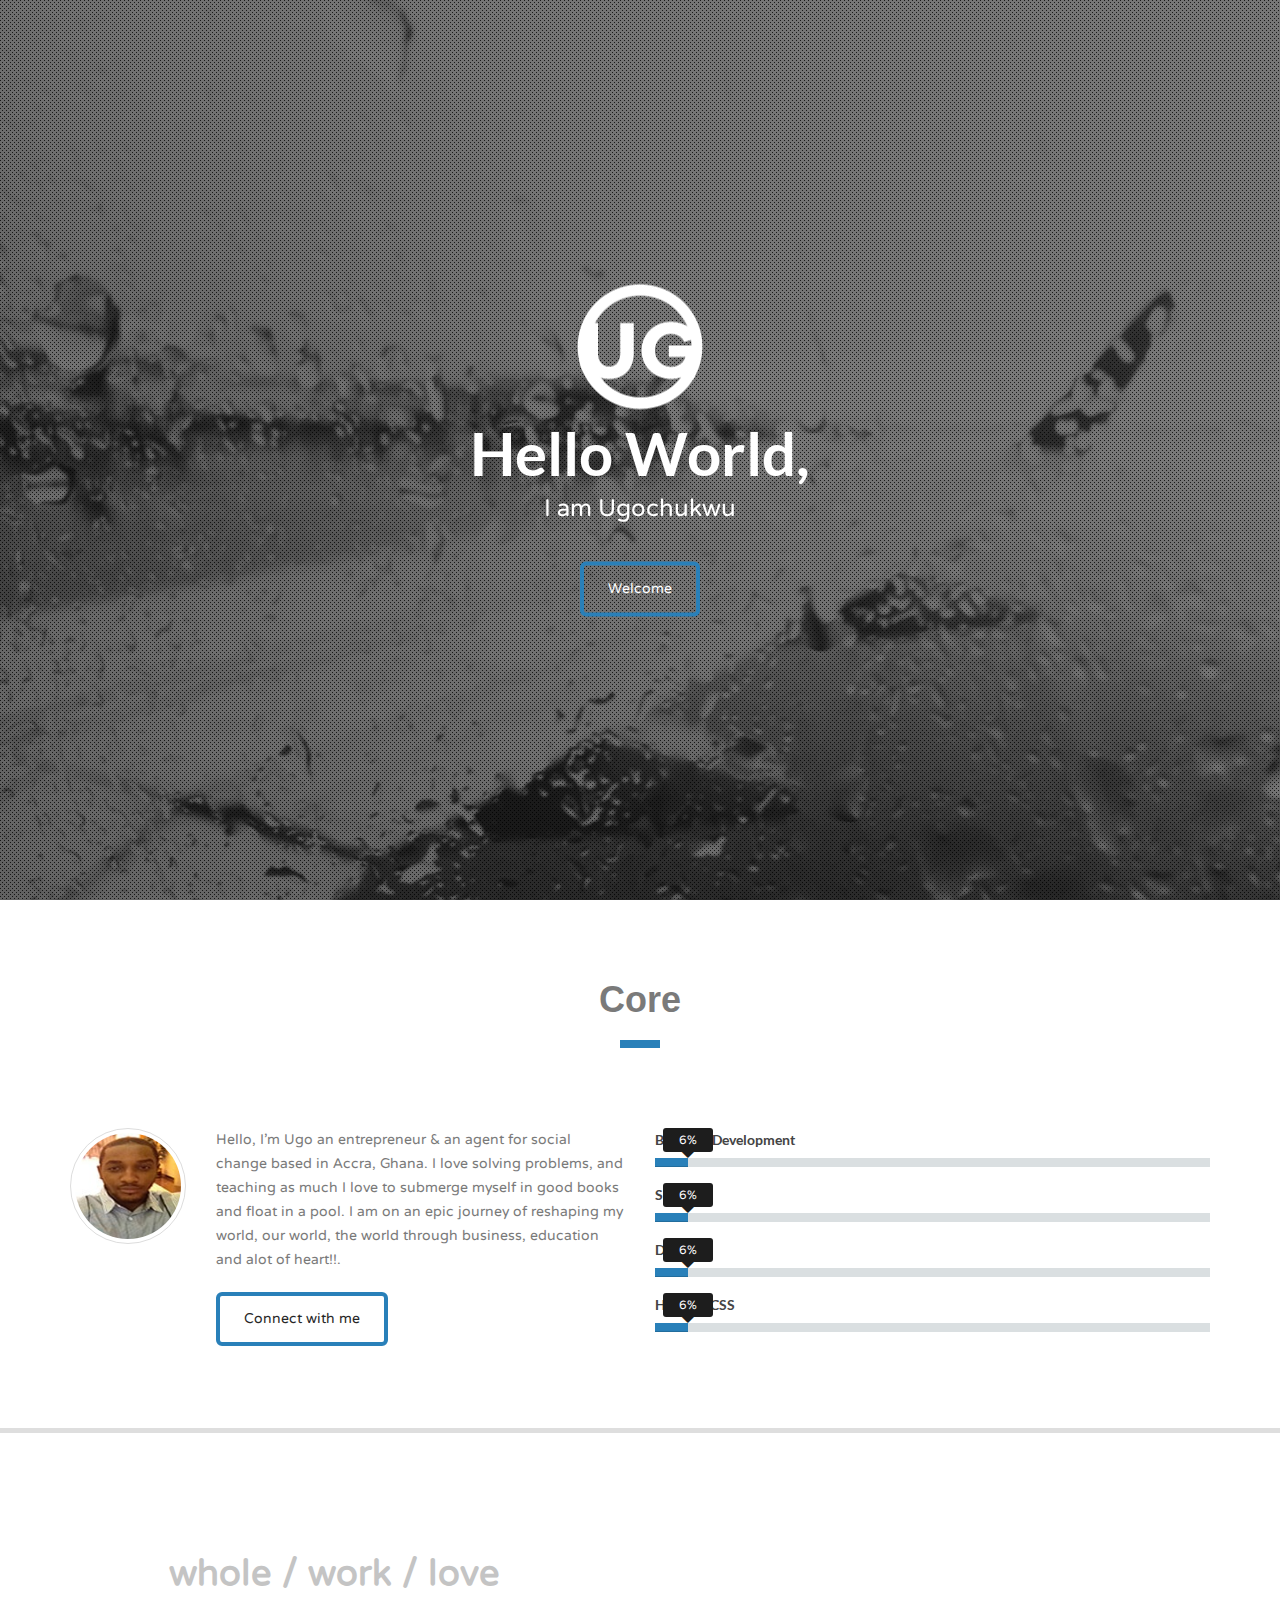
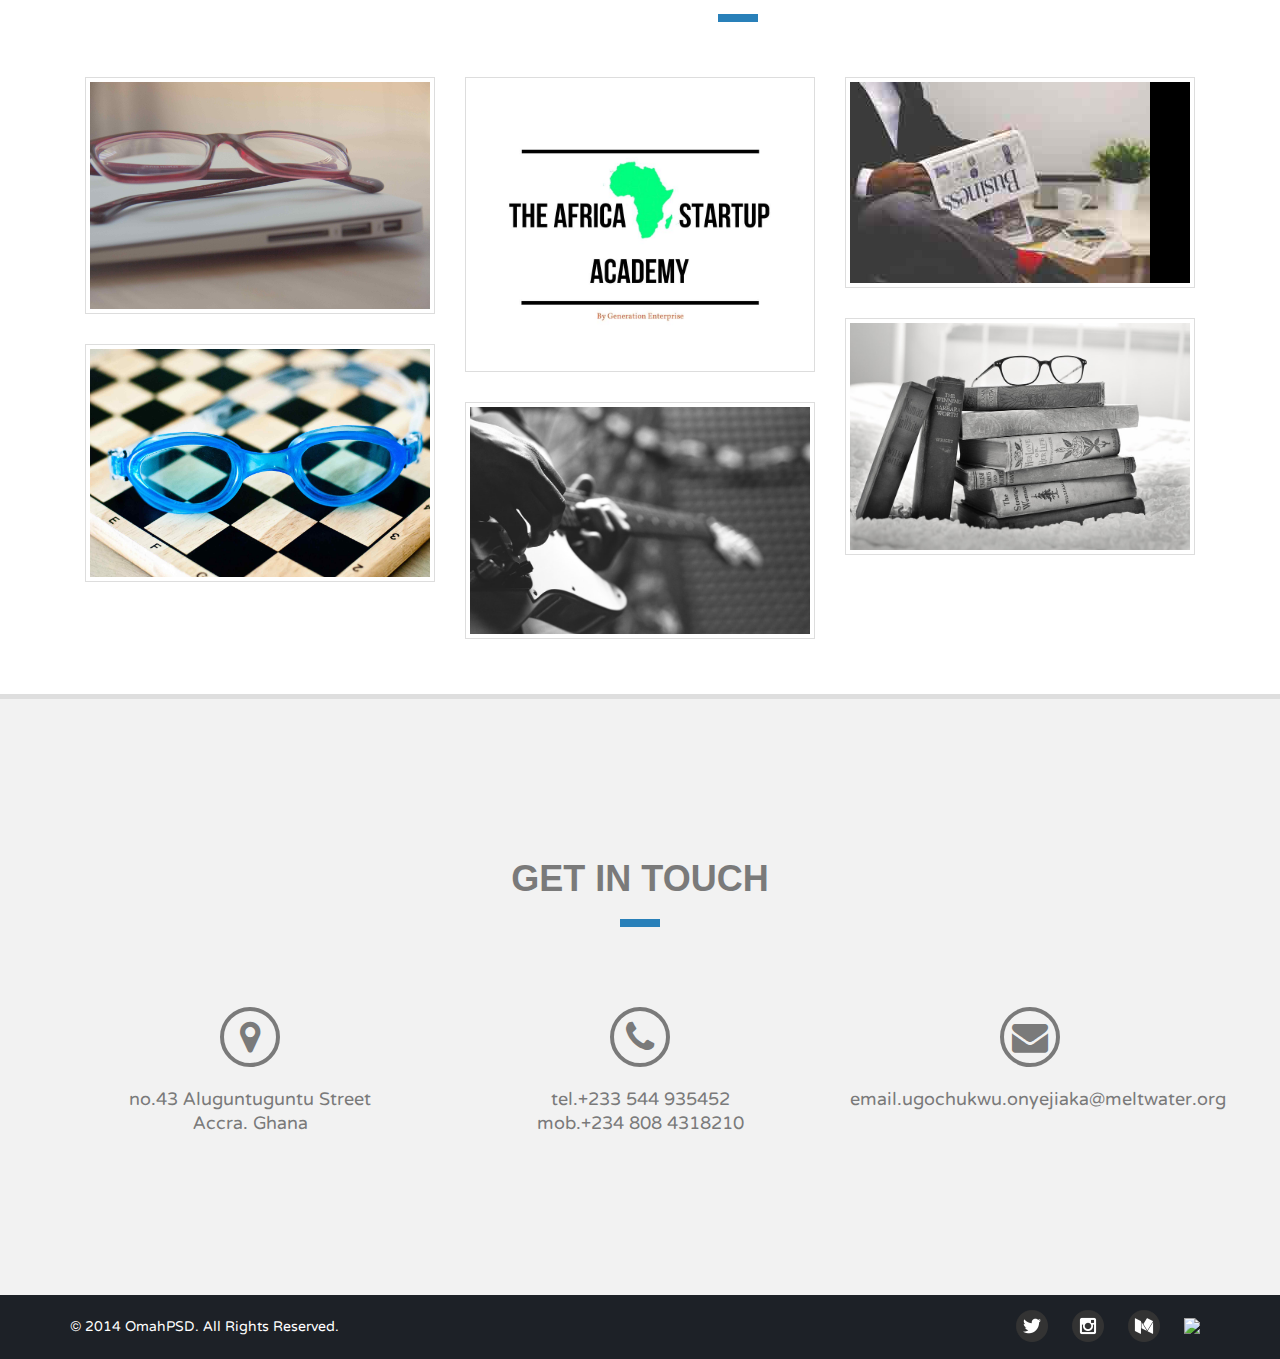
==== commit eb18ecda: "update" ====
--- a/index.html
+++ b/index.html
@@ -202,7 +202,7 @@
                                                         <a href="img/founder.png" data-gallery="" data-parent="" data-toggle="lightbox" data-title="Entrepreneurship path" class="link-search animated linear"><i class="fa fa-search"></i></a>
                                                         <a href="#" class="link-chain animated linear"><i class="fa  fa-chain"></i></a>
                                                     </div>
-                                                    <img class="linear img-portfolio img-responsive" src="img/https://dl.dropboxusercontent.com/content_link/K7VzYv3z6thFZCkr02N0s7re9TusE2lvlRZktuxVwdMc5AXdMEDRTMK8wMM8LTYe/file" alt="This Is Image">
+                                                    <img class="linear img-portfolio img-responsive" src="img/Macbook-Glasses-BarnImages.com-1.jpg" alt="This Is Image">
                                                     <div class="folio-caption">
                                                         <i class="fa fa-caret-up"></i>
                                                         <p>Founder</p>
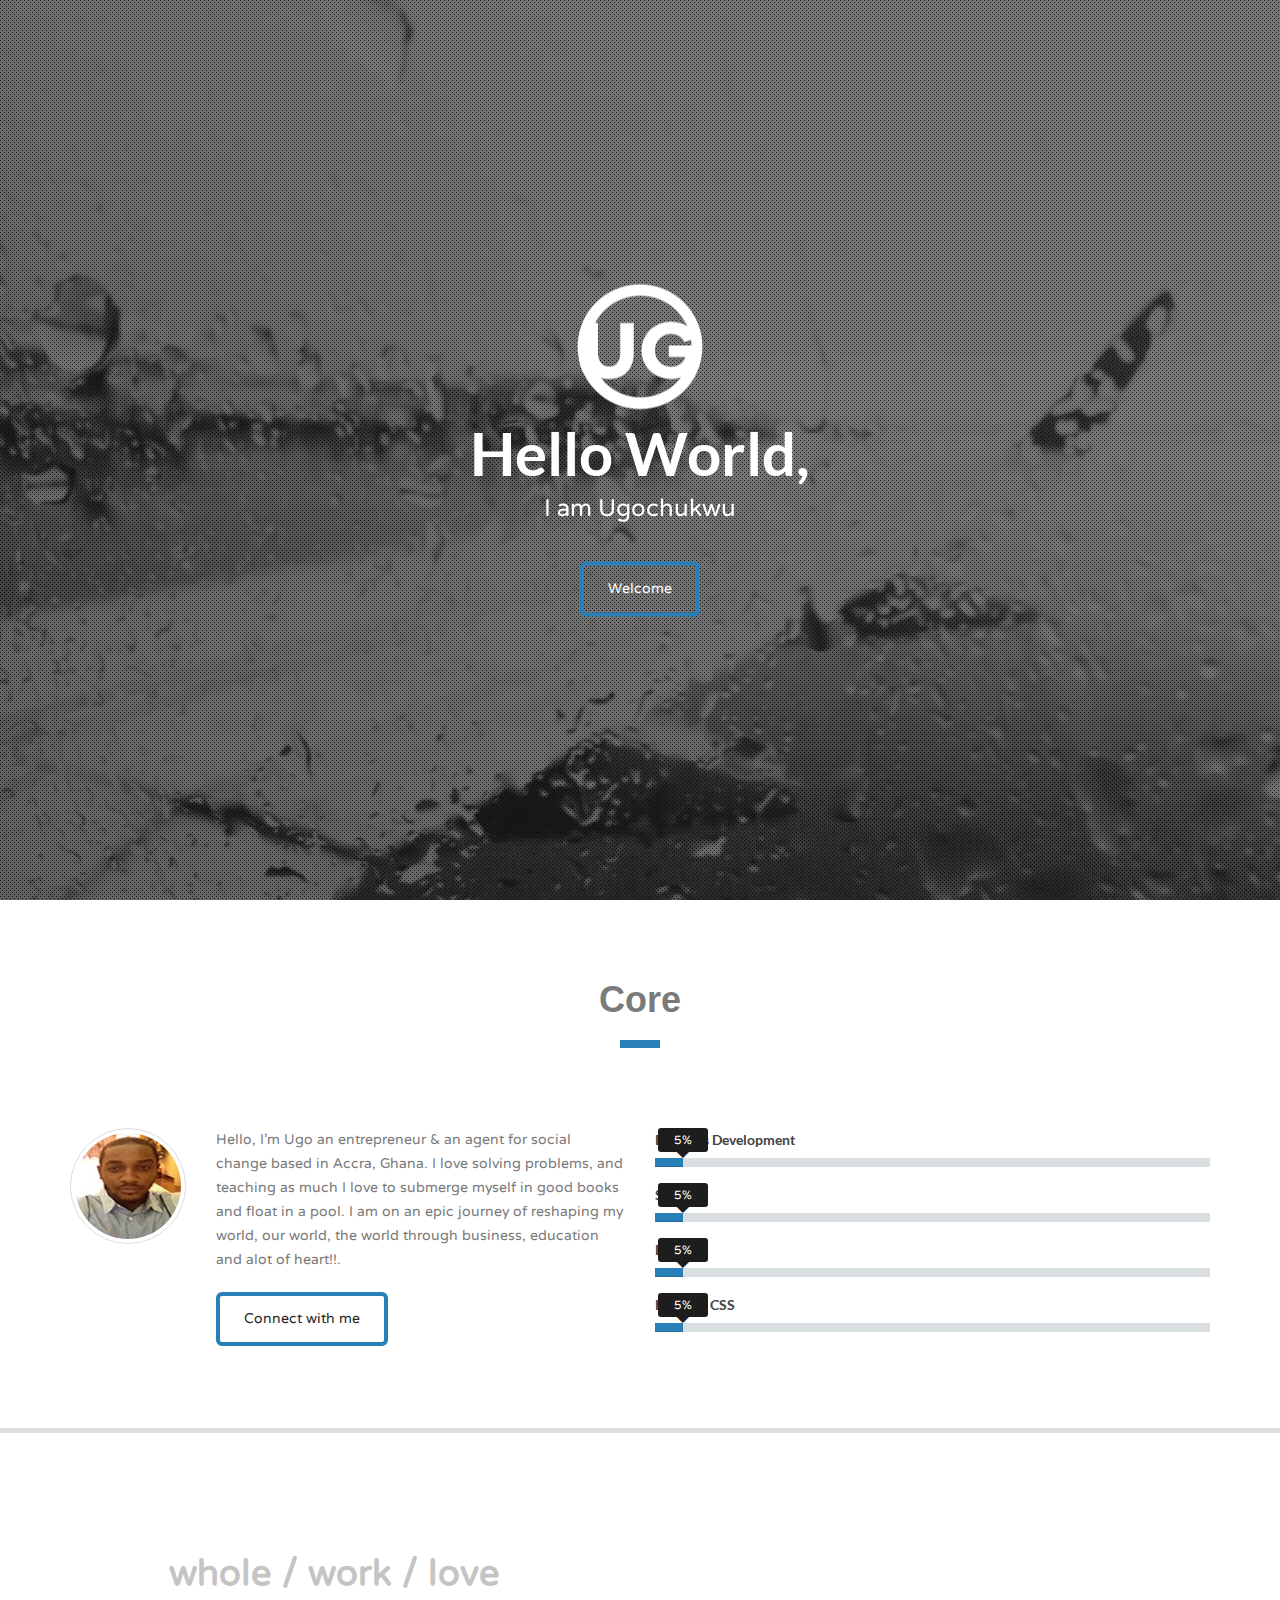
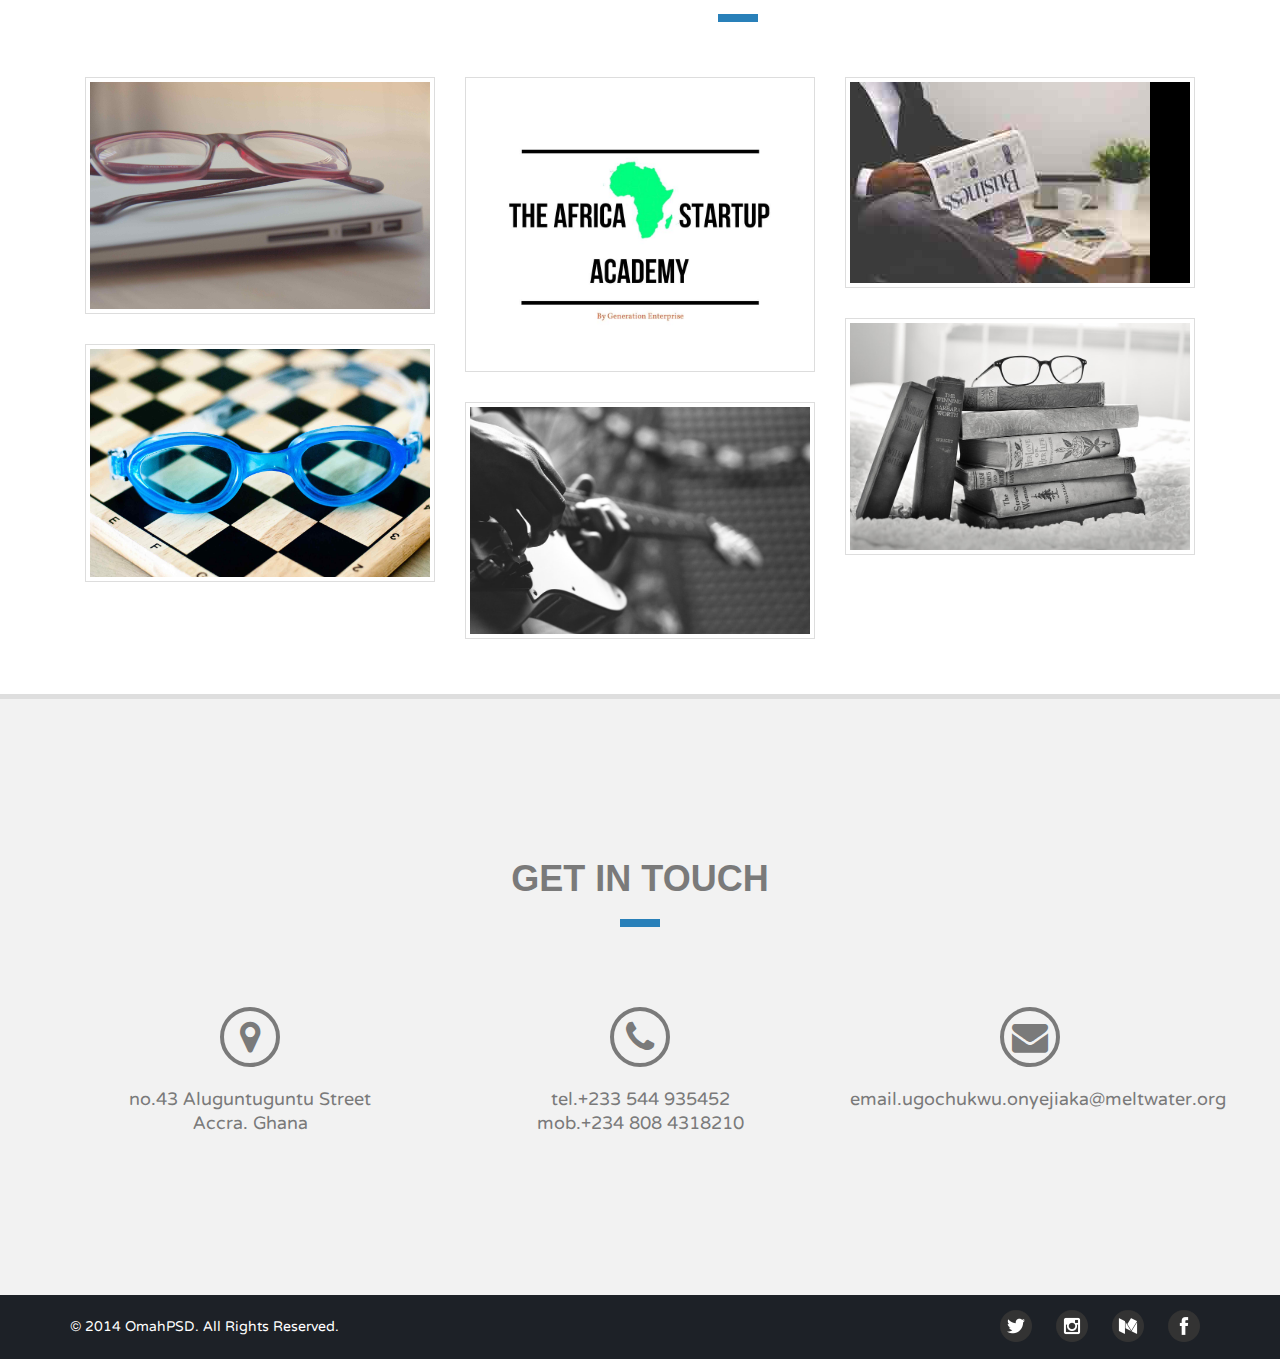
==== commit b82e6b29: "add" ====
--- a/index.html
+++ b/index.html
@@ -380,7 +380,7 @@
                             <li><a href="https://twitter.com/ugofred " class="socIcon color-primary linear "><i ><img src="img/1474436892_twitter_online_social_media.png"></i></a></li>
                             <li><a href="https://www.instagram.com/iamnegus/ " class="socIcon color-primary linear "><i ><img src="img/1474436940_instagram_online_social_media_photo.png "></i></a></li>
                             <li><a href="https://medium.com/@ugofred/education-a-future-to-expect-d657e2063b4a#.9bzsd84dk " class="socIcon color-primary linear "><i ><img src="img/1474436838_social_media_logo_medium.png "></i></a></li>
-                            <li><a href="https://web.facebook.com/onyejiaka.ugochukwu " class="socIcon color-primary linear "><i><img src="img/1474436915_online_social_media_facebook.pn"g></i></a></li>
+                            <li><a href="https://web.facebook.com/onyejiaka.ugochukwu " class="socIcon color-primary linear "><i><img src="img/1474436915_online_social_media_facebook.png"></i></a></li>
                         </ul>
                     </div>
                 </div>
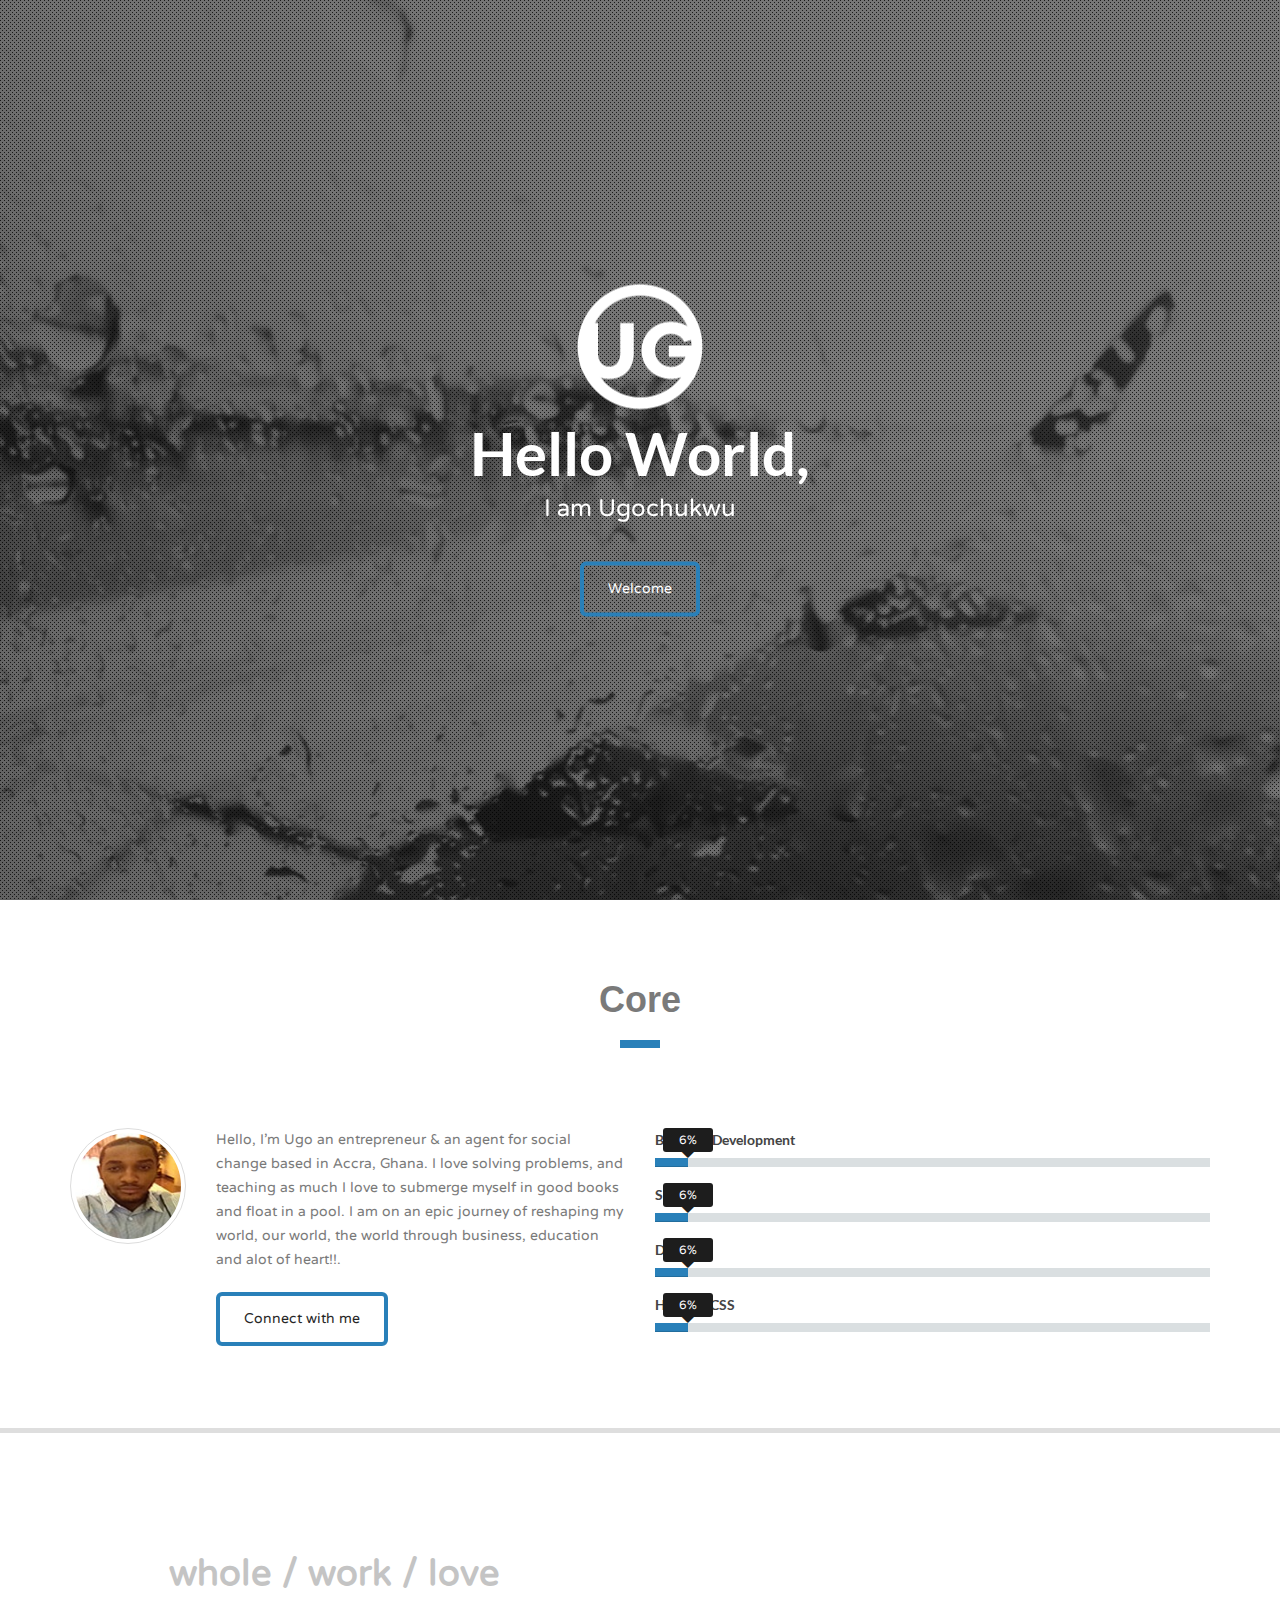
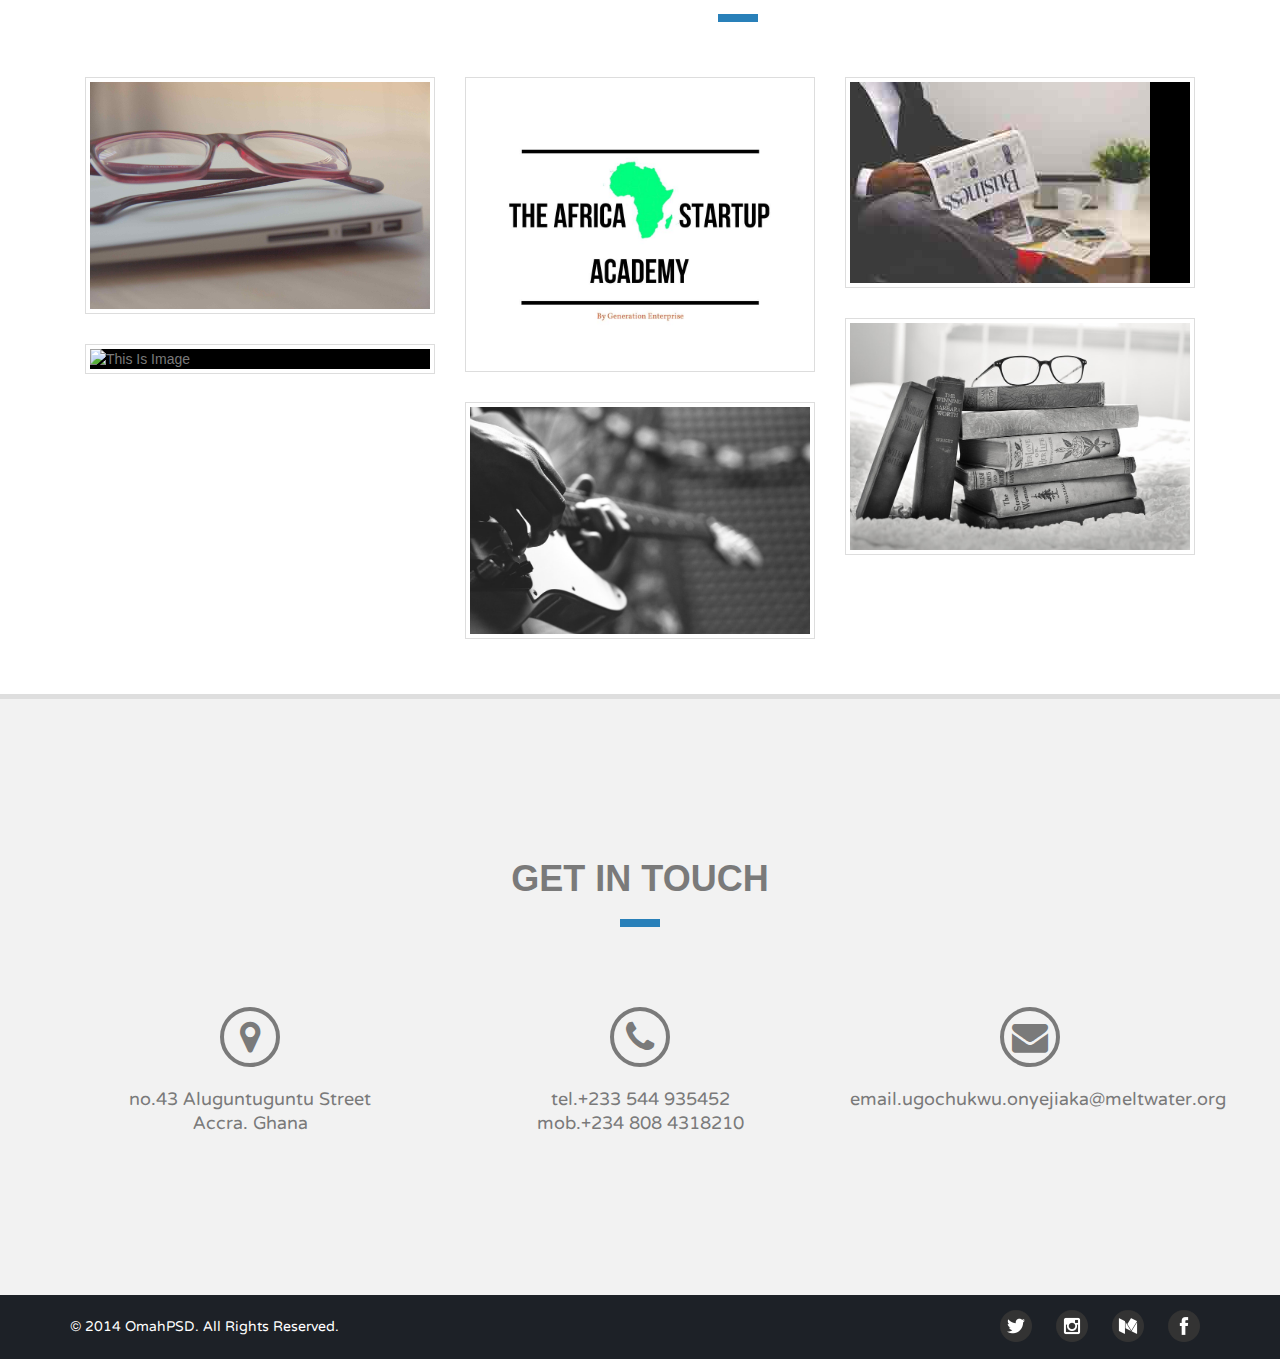
==== commit df0a4047: "online image" ====
--- a/index.html
+++ b/index.html
@@ -281,7 +281,7 @@
                                                         <a href="img/swimming.jpg" data-parent="" data-toggle="lightbox" data-title="Dive In" class="link-search animated linear"><i class="fa fa-search"></i></a>
                                                         <a href="#" class="link-chain animated linear"><i class="fa  fa-chain"></i></a>
                                                     </div>
-                                                    <img class="linear img-portfolio img-responsive" src="img/JH0406_BarnImages.com_-12.jpg" alt="This Is Image">
+                                                    <img class="linear img-portfolio img-responsive" src="img/https://res.cloudinary.com/dfol3shtl/image/upload/v1474653683/JH0406_BarnImages.com_-12_kikuxi.jpg" alt="This Is Image">
                                                     <div class="link"><a href="#">This Is Folio Link5</a></div>
                                                     <div class="folio-caption">
                                                         <i class="fa fa-caret-up"></i>
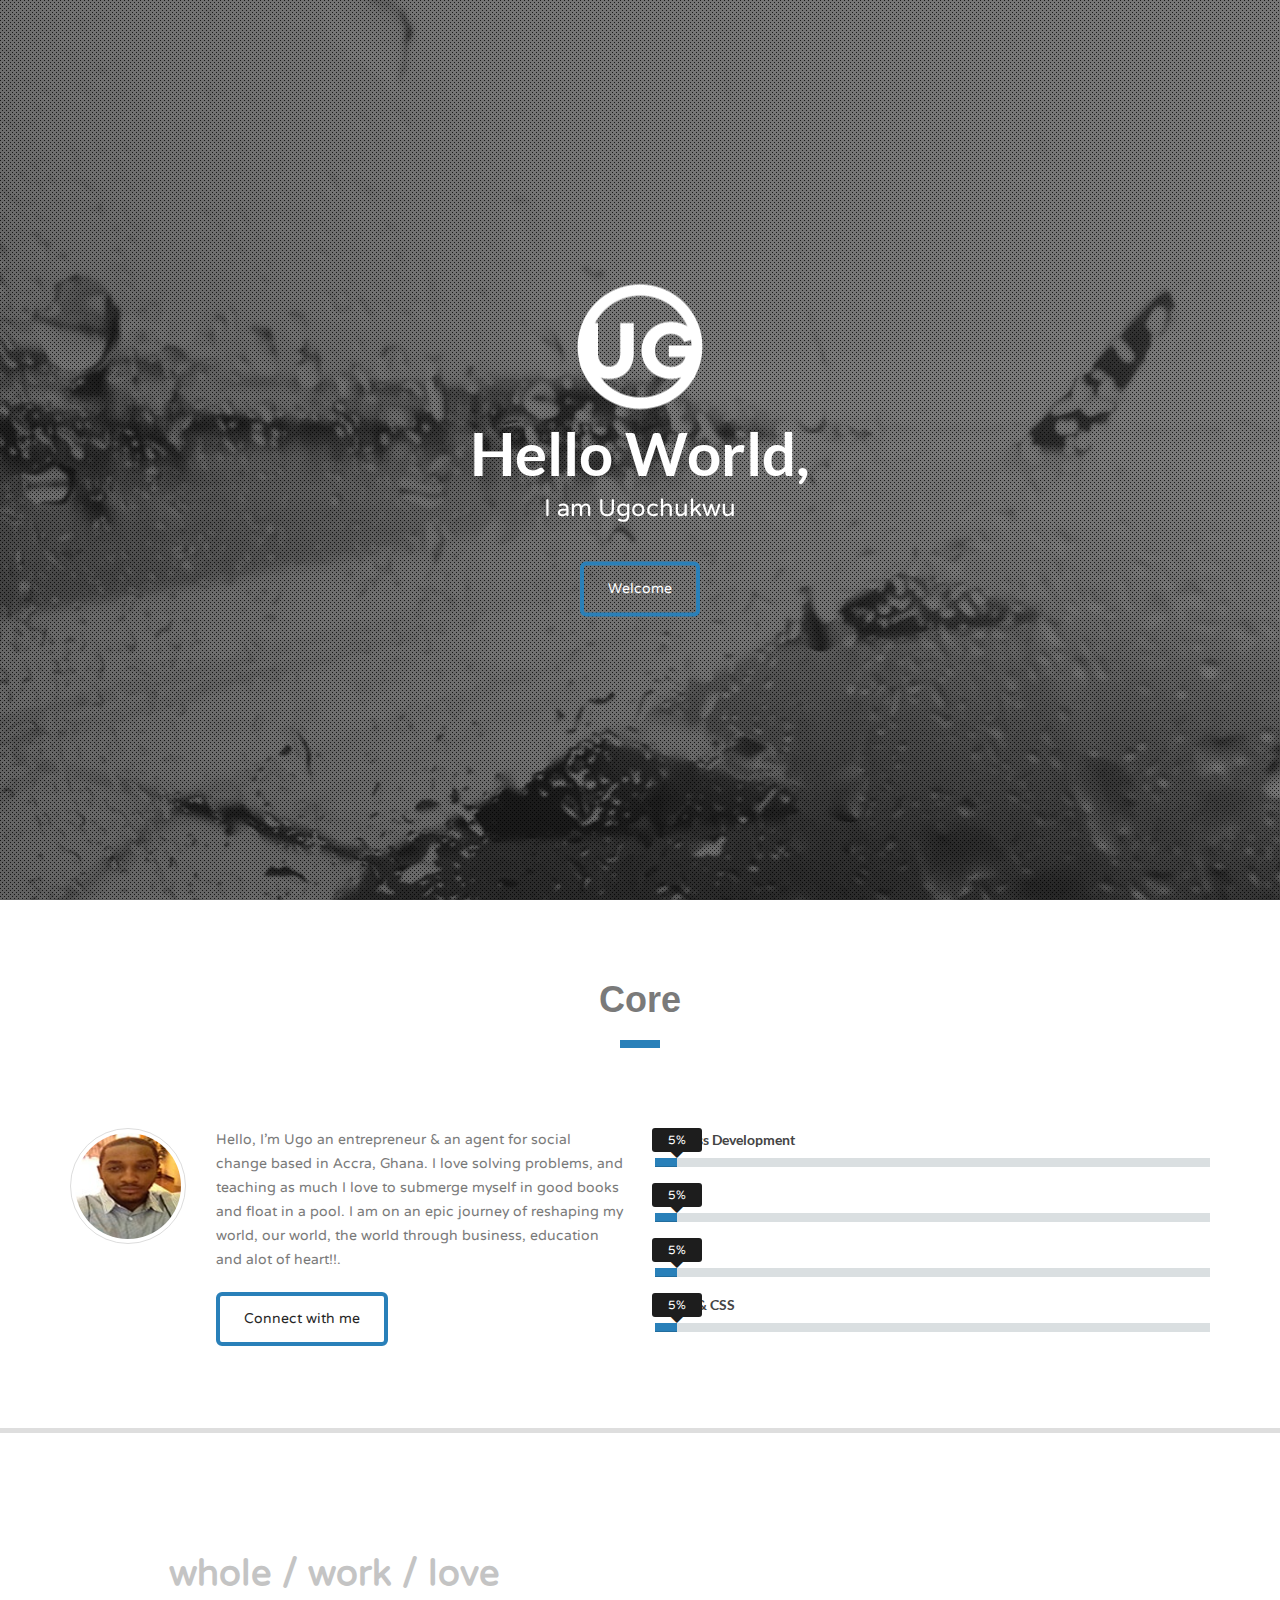
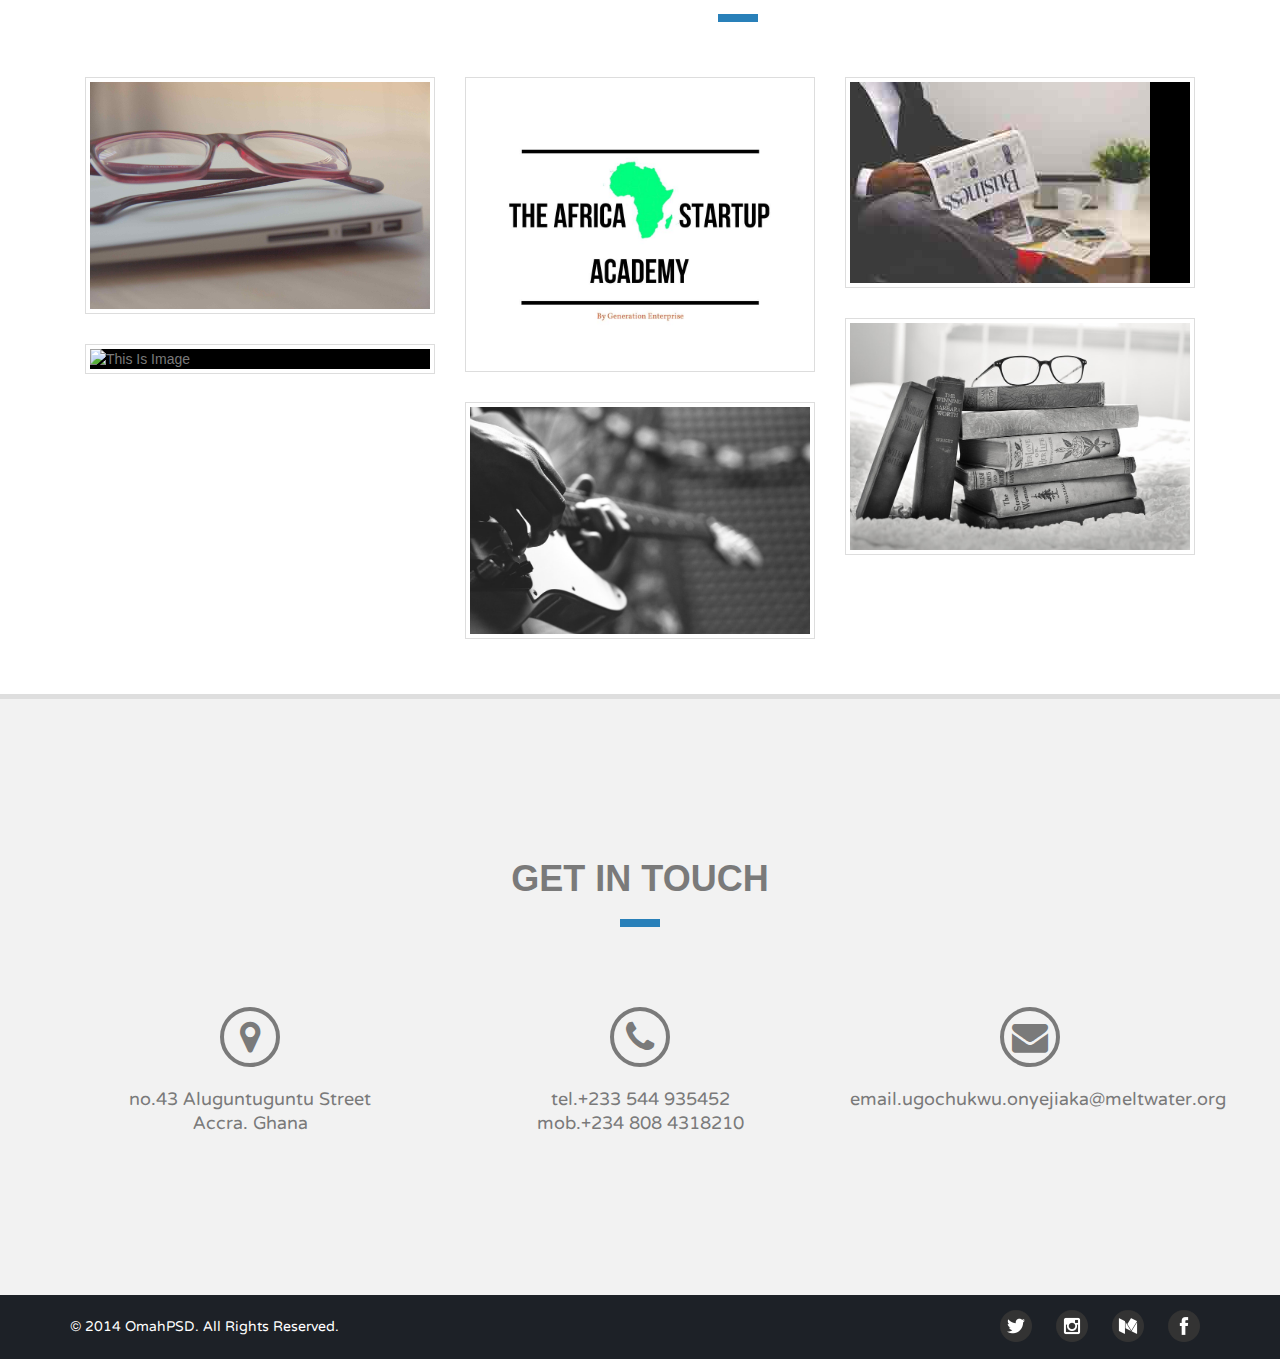
==== commit f59e5100: "online image" ====
--- a/index.html
+++ b/index.html
@@ -281,7 +281,7 @@
                                                         <a href="img/swimming.jpg" data-parent="" data-toggle="lightbox" data-title="Dive In" class="link-search animated linear"><i class="fa fa-search"></i></a>
                                                         <a href="#" class="link-chain animated linear"><i class="fa  fa-chain"></i></a>
                                                     </div>
-                                                    <img class="linear img-portfolio img-responsive" src="img/https://res.cloudinary.com/dfol3shtl/image/upload/v1474653683/JH0406_BarnImages.com_-12_kikuxi.jpg" alt="This Is Image">
+                                                    <img class="linear img-portfolio img-responsive" src="https://res.cloudinary.com/dfol3shtl/image/upload/v1474653683/JH0406_BarnImages.com_-12_kikuxi.jpg" alt="This Is Image">
                                                     <div class="link"><a href="#">This Is Folio Link5</a></div>
                                                     <div class="folio-caption">
                                                         <i class="fa fa-caret-up"></i>
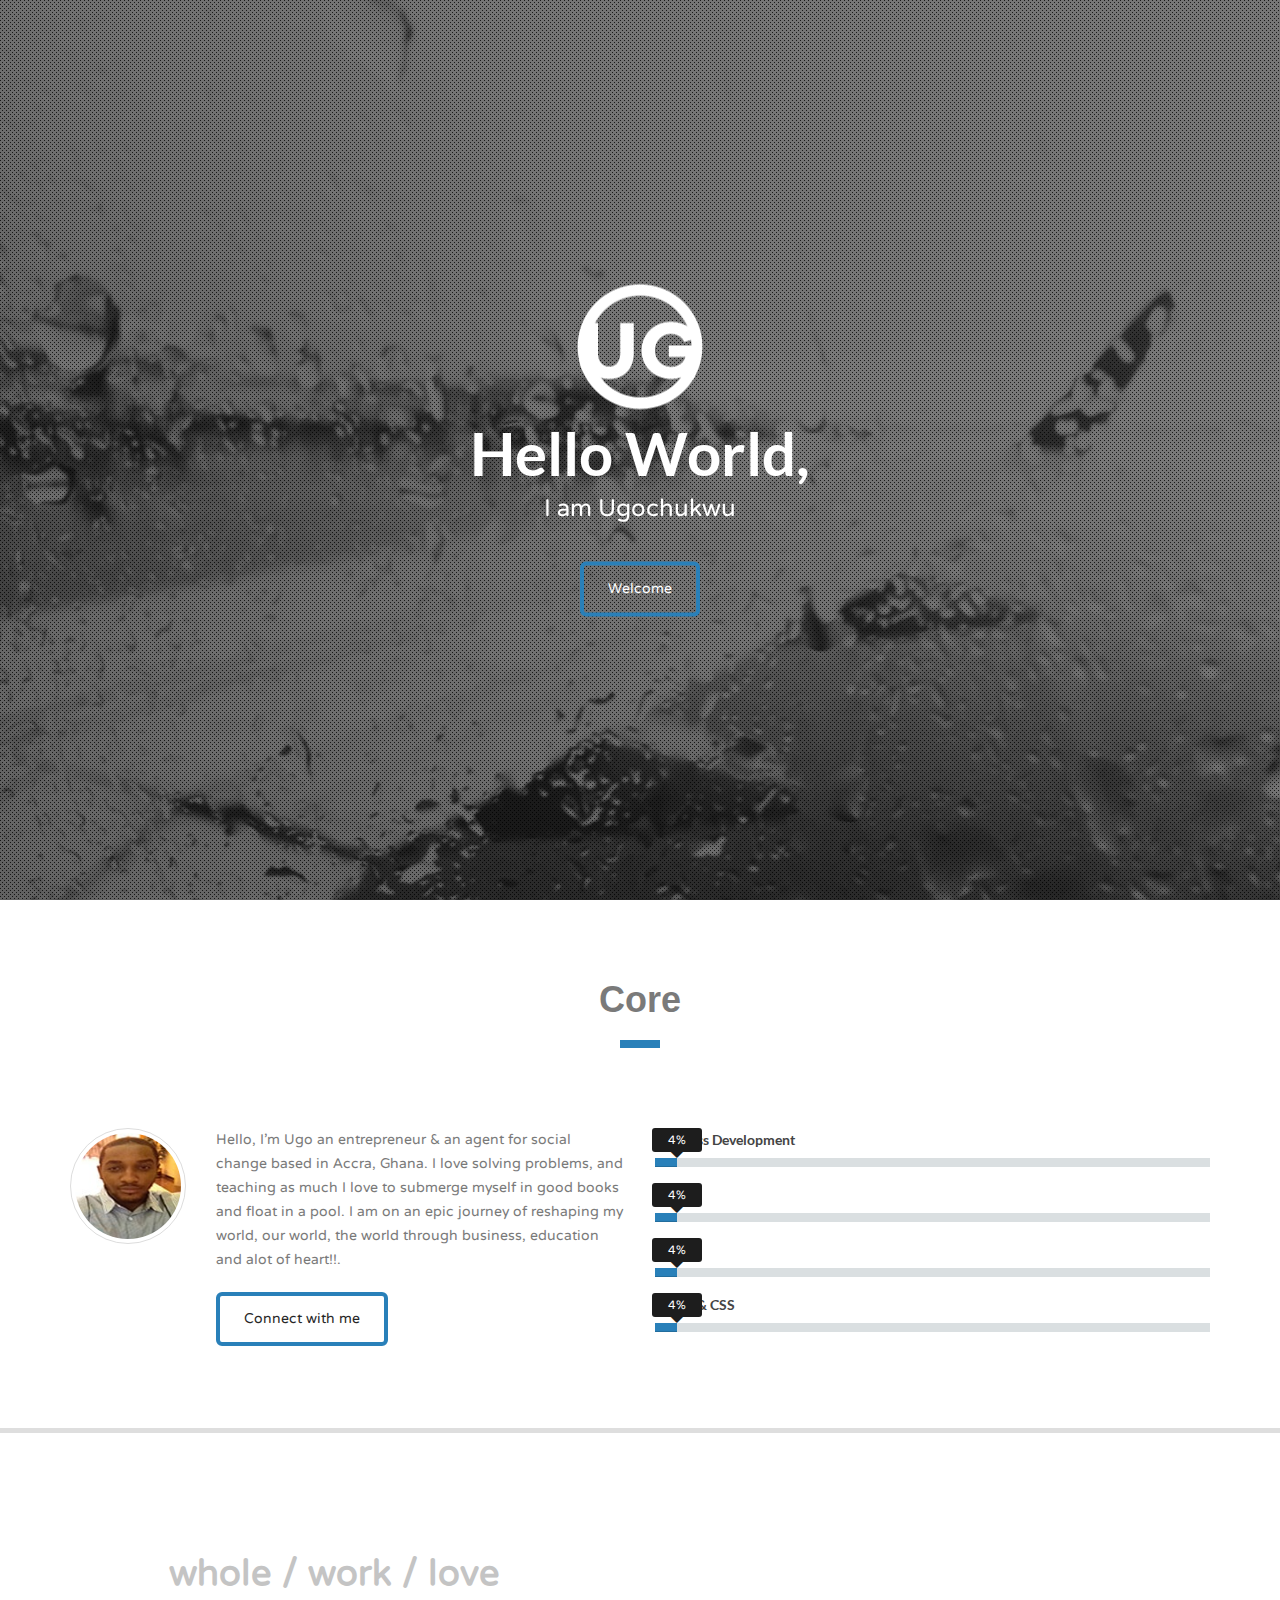
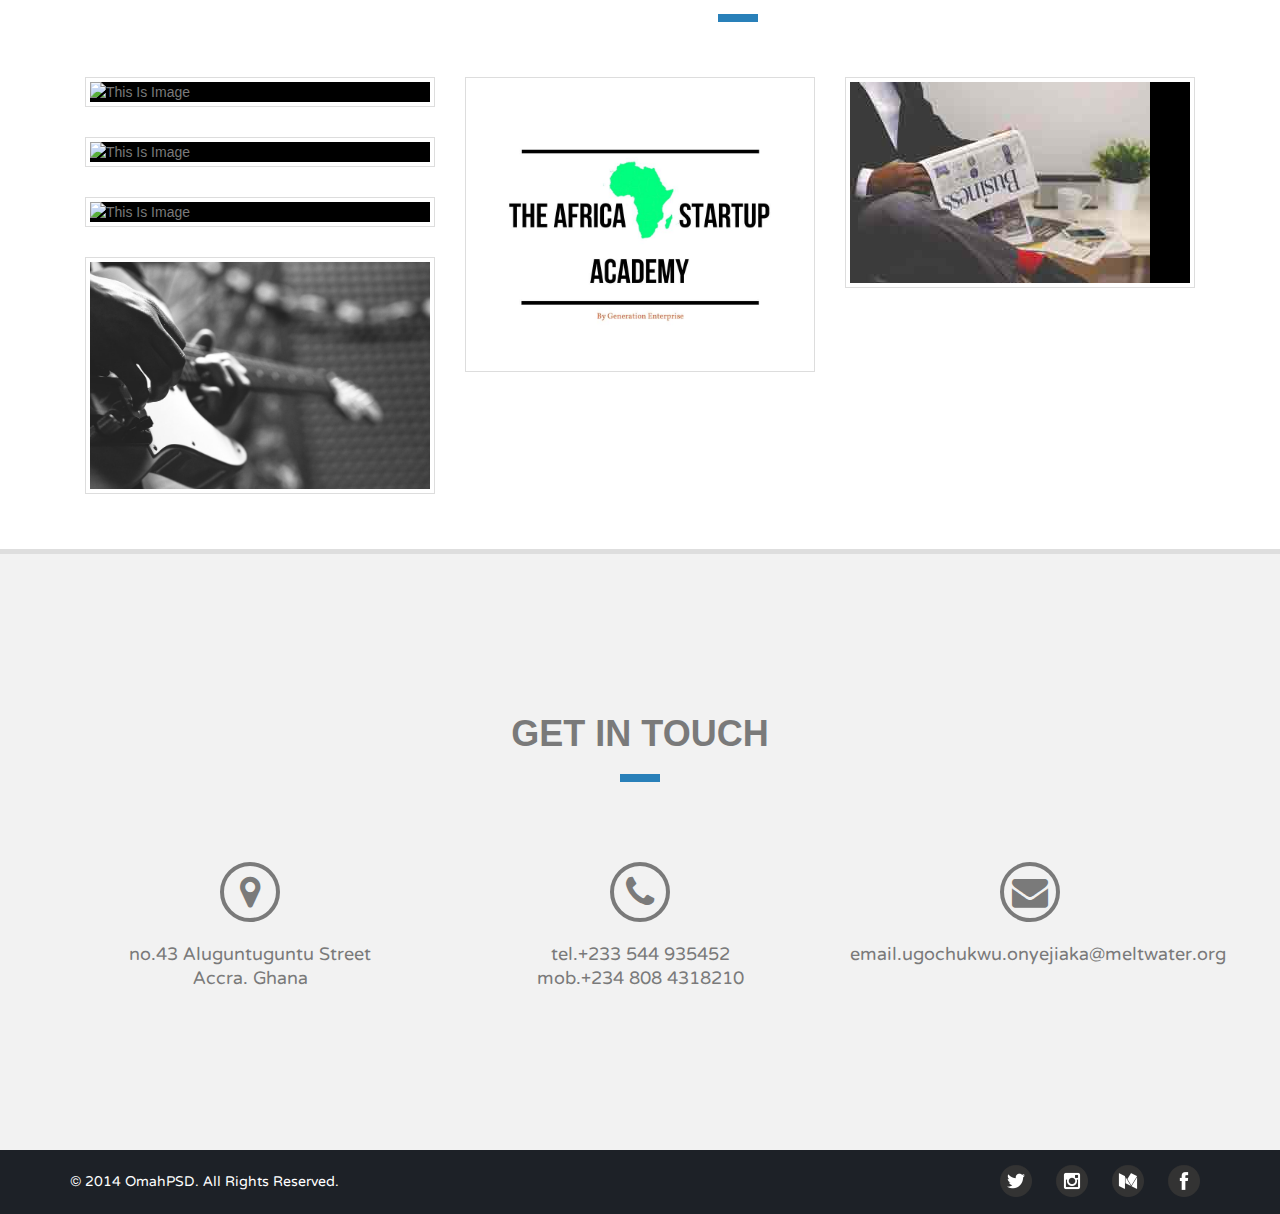
==== commit 29bd7a88: "new shit" ====
--- a/index.html
+++ b/index.html
@@ -202,7 +202,7 @@
                                                         <a href="img/founder.png" data-gallery="" data-parent="" data-toggle="lightbox" data-title="Entrepreneurship path" class="link-search animated linear"><i class="fa fa-search"></i></a>
                                                         <a href="#" class="link-chain animated linear"><i class="fa  fa-chain"></i></a>
                                                     </div>
-                                                    <img class="linear img-portfolio img-responsive" src="img/Macbook-Glasses-BarnImages.com-1.jpg" alt="This Is Image">
+                                                    <img class="linear img-portfolio img-responsive" src="https://res.cloudinary.com/dfol3shtl/image/upload/v1474746312/Macbook-Glasses-BarnImages.com-1_qf3im3.jpg" alt="This Is Image">
                                                     <div class="folio-caption">
                                                         <i class="fa fa-caret-up"></i>
                                                         <p>Founder</p>
@@ -261,7 +261,7 @@
                                                         <a href="img/photo-1444703686981-a3abbc4d4fe3.jpeg" data-parent="" data-toggle="lightbox" data-title="Books open the mind" class="link-search animated linear"><i class="fa fa-search"></i></a>
                                                         <a href="#" class="link-chain animated linear"><i class="fa  fa-chain"></i></a>
                                                     </div>
-                                                    <img class="linear img-portfolio img-responsive" src="img/books.jpg" alt="This Is Image">
+                                                    <img class="linear img-portfolio img-responsive" src="https://res.cloudinary.com/dfol3shtl/image/upload/v1474746345/books_xbrozm.jpg" alt="This Is Image">
                                                     <div class="link"><a href="#">This Is Folio Link4</a></div>
                                                     <div class="folio-caption">
                                                         <i class="fa fa-caret-up"></i>
